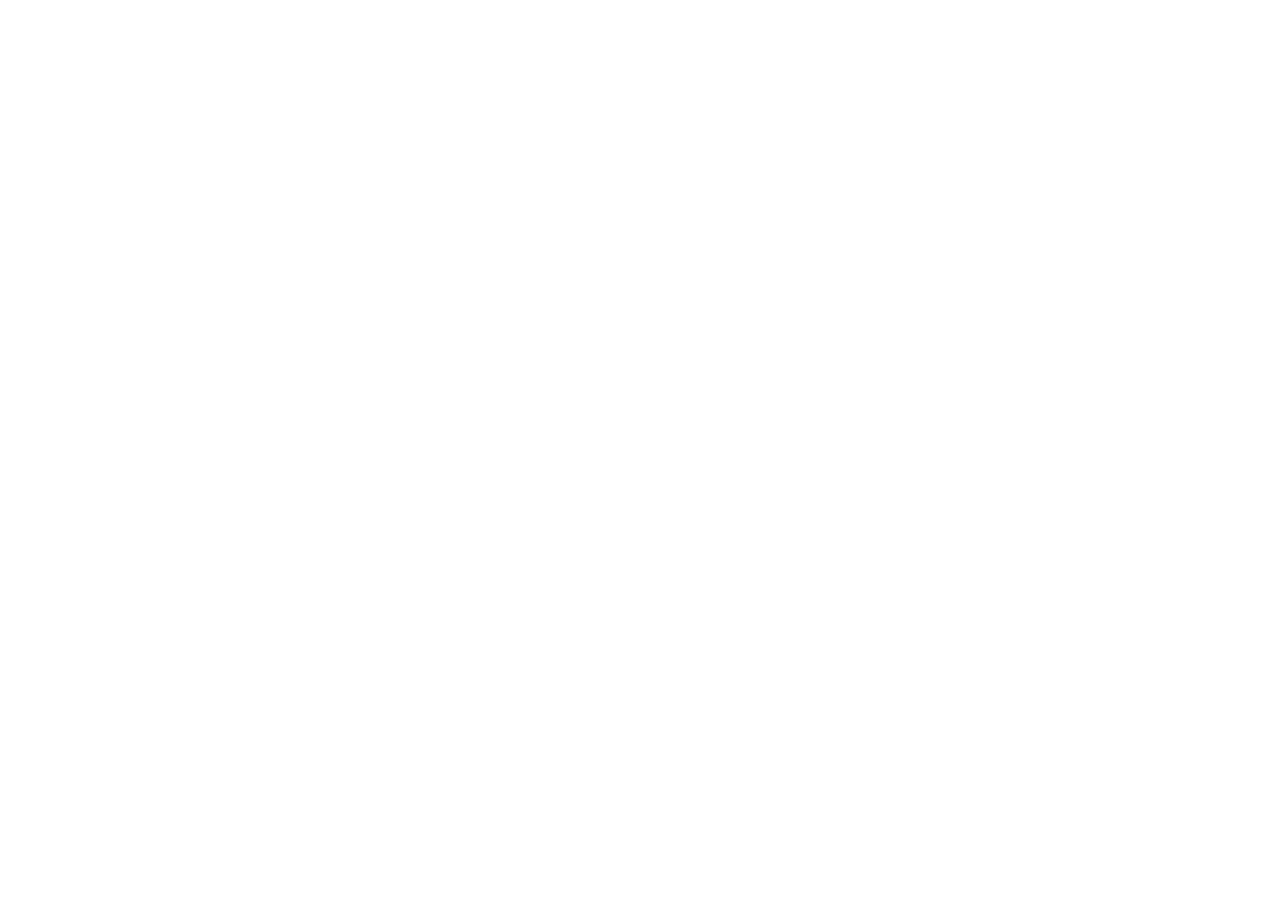
==== login.html @ 50c643a4 "项目初始化" ====
<!DOCTYPE html>
<html lang="en">
  <head>
    <meta charset="UTF-8" />
    <meta name="viewport" content="width=device-width, initial-scale=1.0" />
    <title>Document</title>
  </head>
  <body></body>
</html>


<script>
    
</script>
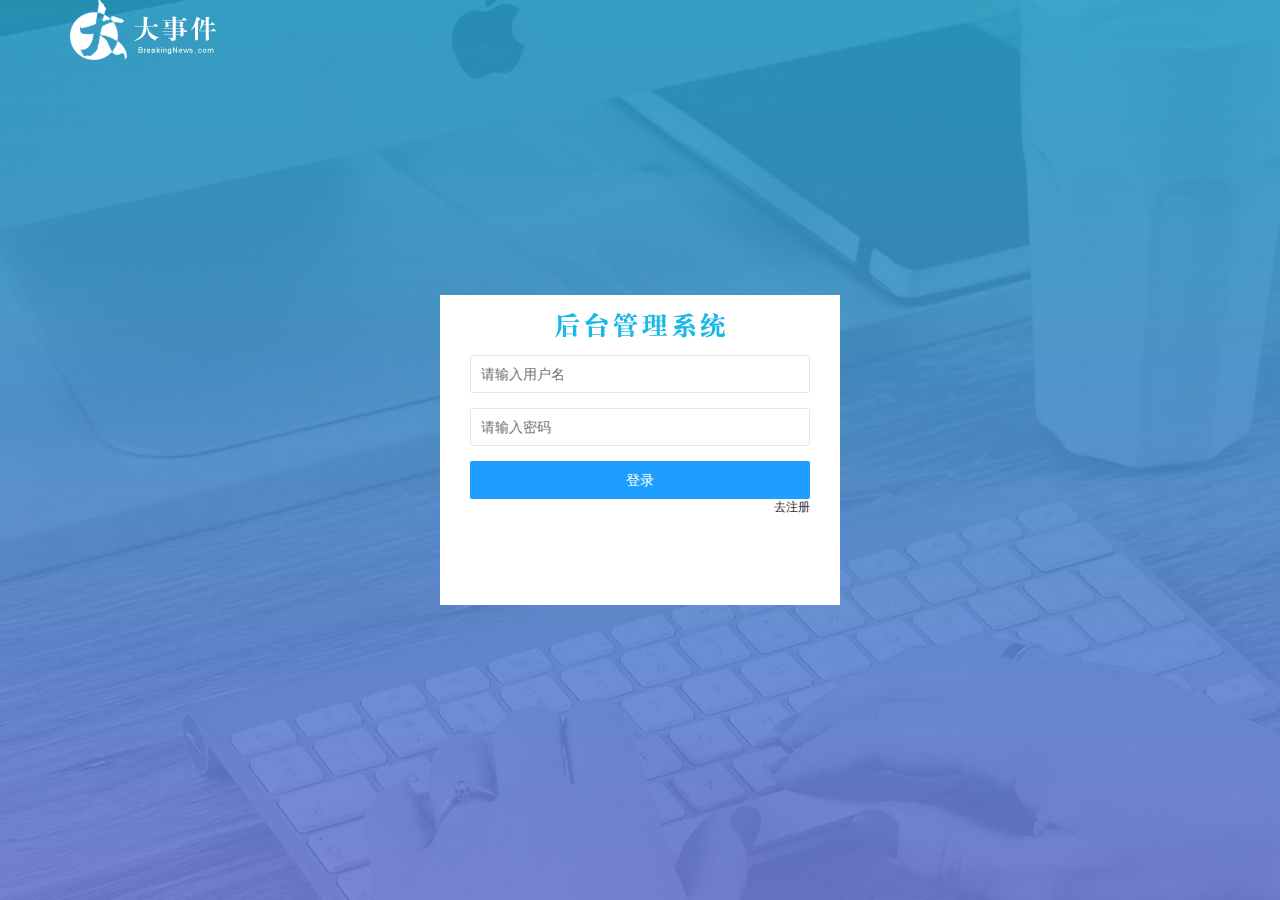
==== commit dab81e0c: "注册登录完成" ====
--- a/login.html
+++ b/login.html
@@ -3,12 +3,110 @@
   <head>
     <meta charset="UTF-8" />
     <meta name="viewport" content="width=device-width, initial-scale=1.0" />
-    <title>Document</title>
+    <title>大事件</title>
+    <link rel="stylesheet" href="/assets/css/login.css" />
+
+    <link rel="stylesheet" href="/assets/lib/layui/css/layui.css" />
   </head>
-  <body></body>
+  <body>
+    <!-- 头部Logo -->
+    <div class="layui-main">
+      <img src="/assets/images/logo.png" alt="" />
+    </div>
+
+    <!-- 登陆注册 -->
+    <div class="loginAndRegBox">
+      <!-- 登录注册标题 -->
+      <div class="title-box"></div>
+
+      <div class="login-box">
+        <form class="layui-form" id="form_login">
+          <div class="layui-form-item">
+            <input
+              type="text"
+              name="username"
+              required
+              lay-verify="required"
+              placeholder="请输入用户名"
+              autocomplete="off"
+              class="layui-input"
+            />
+          </div>
+          <!-- 密码 -->
+          <div class="layui-form-item">
+            <input
+              type="password"
+              name="password"
+              required
+              lay-verify="required|pwd"
+              placeholder="请输入密码"
+              autocomplete="off"
+              class="layui-input"
+            />
+          </div>
+
+          <button class="layui-btn layui-btn-fluid layui-btn-normal" lay-submit>
+            登录
+          </button>
+
+          <div class="layui-form-item links">
+            <a href="javascript:;" id="link_reg">去注册</a>
+          </div>
+        </form>
+      </div>
+
+      <div class="reg-box" style="display: none">
+        <!-- 注册 -->
+        <form class="layui-form" id="form_reg">
+          <div class="layui-form-item">
+            <input
+              type="text"
+              name="username"
+              required
+              lay-verify="required"
+              placeholder="请输入用户名"
+              autocomplete="off"
+              class="layui-input"
+            />
+          </div>
+          <!-- 密码 -->
+          <div class="layui-form-item">
+            <input
+              type="password"
+              name="password"
+              required
+              lay-verify="required|pwd"
+              placeholder="请输入密码"
+              autocomplete="off"
+              class="layui-input"
+            />
+          </div>
+          <div class="layui-form-item">
+            <input
+              type="password"
+              name="repassword"
+              required
+              lay-verify="required|pwd|rePwd"
+              placeholder="再次确认密码"
+              autocomplete="off"
+              class="layui-input"
+            />
+          </div>
+
+          <button class="layui-btn layui-btn-fluid layui-btn-normal" lay-submit>
+            注册
+          </button>
+
+          <div class="layui-form-item links">
+            <a href="javascript:;" id="link_login">去登陆</a>
+          </div>
+        </form>
+      </div>
+    </div>
+
+    <script src="/assets/lib/layui/layui.all.js"></script>
+    <script src="/assets/lib/jquery.js"></script>
+    <script src="/assets/js/baseAPI.js"></script>
+    <script src="/assets/js/login.js"></script>
+  </body>
 </html>
-
-
-<script>
-    
-</script>
--- a/assets/css/login.css
+++ b/assets/css/login.css
@@ -0,0 +1,35 @@
+html,
+body {
+  margin: 0;
+  padding: 0;
+  height: 100%;
+  width: 100%;
+  background: url("/assets/images/login_bg.jpg") no-repeat center;
+  background-size: cover;
+}
+.loginAndRegBox {
+  width: 400px;
+  height: 310px;
+  background-color: #fff;
+  position: absolute;
+  left: 50%;
+  top: 50%;
+  transform: translate(-50%, -50%);
+}
+.title-box {
+  height: 60px;
+  background: url("/assets/images/login_title.png") no-repeat center;
+}
+.reg-box {
+  display: none;
+}
+
+.layui-form {
+  padding: 0 30px;
+}
+.links {
+  display: flex;
+  justify-content: flex-end;
+  font-size: 12px;
+}
+
--- a/assets/lib/layui/css/layui.css
+++ b/assets/lib/layui/css/layui.css
@@ -0,0 +1,4629 @@
+/** layui-v2.5.5 MIT License By https://www.layui.com */
+.layui-inline,
+img {
+  display: inline-block;
+  vertical-align: middle;
+}
+h1,
+h2,
+h3,
+h4,
+h5,
+h6 {
+  font-weight: 400;
+}
+.layui-edge,
+.layui-header,
+.layui-inline,
+.layui-main {
+  position: relative;
+}
+.layui-body,
+.layui-edge,
+.layui-elip {
+  overflow: hidden;
+}
+.layui-btn,
+.layui-edge,
+.layui-inline,
+img {
+  vertical-align: middle;
+}
+.layui-btn,
+.layui-disabled,
+.layui-icon,
+.layui-unselect {
+  -moz-user-select: none;
+  -webkit-user-select: none;
+  -ms-user-select: none;
+}
+.layui-elip,
+.layui-form-checkbox span,
+.layui-form-pane .layui-form-label {
+  text-overflow: ellipsis;
+  white-space: nowrap;
+}
+.layui-breadcrumb,
+.layui-tree-btnGroup {
+  visibility: hidden;
+}
+blockquote,
+body,
+button,
+dd,
+div,
+dl,
+dt,
+form,
+h1,
+h2,
+h3,
+h4,
+h5,
+h6,
+input,
+li,
+ol,
+p,
+pre,
+td,
+textarea,
+th,
+ul {
+  margin: 0;
+  padding: 0;
+  -webkit-tap-highlight-color: rgba(0, 0, 0, 0);
+}
+a:active,
+a:hover {
+  outline: 0;
+}
+img {
+  border: none;
+}
+li {
+  list-style: none;
+}
+table {
+  border-collapse: collapse;
+  border-spacing: 0;
+}
+h4,
+h5,
+h6 {
+  font-size: 100%;
+}
+button,
+input,
+optgroup,
+option,
+select,
+textarea {
+  font-family: inherit;
+  font-size: inherit;
+  font-style: inherit;
+  font-weight: inherit;
+  outline: 0;
+}
+pre {
+  white-space: pre-wrap;
+  white-space: -moz-pre-wrap;
+  white-space: -pre-wrap;
+  white-space: -o-pre-wrap;
+  word-wrap: break-word;
+}
+body {
+  line-height: 24px;
+  font: 14px Helvetica Neue, Helvetica, PingFang SC, Tahoma, Arial, sans-serif;
+}
+hr {
+  height: 1px;
+  margin: 10px 0;
+  border: 0;
+  clear: both;
+}
+a {
+  color: #333;
+  text-decoration: none;
+}
+a:hover {
+  color: #777;
+}
+a cite {
+  font-style: normal;
+  *cursor: pointer;
+}
+.layui-border-box,
+.layui-border-box * {
+  box-sizing: border-box;
+}
+.layui-box,
+.layui-box * {
+  box-sizing: content-box;
+}
+.layui-clear {
+  clear: both;
+  *zoom: 1;
+}
+.layui-clear:after {
+  content: "\20";
+  clear: both;
+  *zoom: 1;
+  display: block;
+  height: 0;
+}
+.layui-inline {
+  *display: inline;
+  *zoom: 1;
+}
+.layui-edge {
+  display: inline-block;
+  width: 0;
+  height: 0;
+  border-width: 6px;
+  border-style: dashed;
+  border-color: transparent;
+}
+.layui-edge-top {
+  top: -4px;
+  border-bottom-color: #999;
+  border-bottom-style: solid;
+}
+.layui-edge-right {
+  border-left-color: #999;
+  border-left-style: solid;
+}
+.layui-edge-bottom {
+  top: 2px;
+  border-top-color: #999;
+  border-top-style: solid;
+}
+.layui-edge-left {
+  border-right-color: #999;
+  border-right-style: solid;
+}
+.layui-disabled,
+.layui-disabled:hover {
+  color: #d2d2d2 !important;
+  cursor: not-allowed !important;
+}
+.layui-circle {
+  border-radius: 100%;
+}
+.layui-show {
+  display: block !important;
+}
+.layui-hide {
+  display: none !important;
+}
+@font-face {
+  font-family: layui-icon;
+  src: url(../font/iconfont.eot?v=250);
+  src: url(../font/iconfont.eot?v=250#iefix) format("embedded-opentype"),
+    url(../font/iconfont.woff2?v=250) format("woff2"),
+    url(../font/iconfont.woff?v=250) format("woff"),
+    url(../font/iconfont.ttf?v=250) format("truetype"),
+    url(../font/iconfont.svg?v=250#layui-icon) format("svg");
+}
+.layui-icon {
+  font-family: layui-icon !important;
+  font-size: 16px;
+  font-style: normal;
+  -webkit-font-smoothing: antialiased;
+  -moz-osx-font-smoothing: grayscale;
+}
+.layui-icon-reply-fill:before {
+  content: "\e611";
+}
+.layui-icon-set-fill:before {
+  content: "\e614";
+}
+.layui-icon-menu-fill:before {
+  content: "\e60f";
+}
+.layui-icon-search:before {
+  content: "\e615";
+}
+.layui-icon-share:before {
+  content: "\e641";
+}
+.layui-icon-set-sm:before {
+  content: "\e620";
+}
+.layui-icon-engine:before {
+  content: "\e628";
+}
+.layui-icon-close:before {
+  content: "\1006";
+}
+.layui-icon-close-fill:before {
+  content: "\1007";
+}
+.layui-icon-chart-screen:before {
+  content: "\e629";
+}
+.layui-icon-star:before {
+  content: "\e600";
+}
+.layui-icon-circle-dot:before {
+  content: "\e617";
+}
+.layui-icon-chat:before {
+  content: "\e606";
+}
+.layui-icon-release:before {
+  content: "\e609";
+}
+.layui-icon-list:before {
+  content: "\e60a";
+}
+.layui-icon-chart:before {
+  content: "\e62c";
+}
+.layui-icon-ok-circle:before {
+  content: "\1005";
+}
+.layui-icon-layim-theme:before {
+  content: "\e61b";
+}
+.layui-icon-table:before {
+  content: "\e62d";
+}
+.layui-icon-right:before {
+  content: "\e602";
+}
+.layui-icon-left:before {
+  content: "\e603";
+}
+.layui-icon-cart-simple:before {
+  content: "\e698";
+}
+.layui-icon-face-cry:before {
+  content: "\e69c";
+}
+.layui-icon-face-smile:before {
+  content: "\e6af";
+}
+.layui-icon-survey:before {
+  content: "\e6b2";
+}
+.layui-icon-tree:before {
+  content: "\e62e";
+}
+.layui-icon-upload-circle:before {
+  content: "\e62f";
+}
+.layui-icon-add-circle:before {
+  content: "\e61f";
+}
+.layui-icon-download-circle:before {
+  content: "\e601";
+}
+.layui-icon-templeate-1:before {
+  content: "\e630";
+}
+.layui-icon-util:before {
+  content: "\e631";
+}
+.layui-icon-face-surprised:before {
+  content: "\e664";
+}
+.layui-icon-edit:before {
+  content: "\e642";
+}
+.layui-icon-speaker:before {
+  content: "\e645";
+}
+.layui-icon-down:before {
+  content: "\e61a";
+}
+.layui-icon-file:before {
+  content: "\e621";
+}
+.layui-icon-layouts:before {
+  content: "\e632";
+}
+.layui-icon-rate-half:before {
+  content: "\e6c9";
+}
+.layui-icon-add-circle-fine:before {
+  content: "\e608";
+}
+.layui-icon-prev-circle:before {
+  content: "\e633";
+}
+.layui-icon-read:before {
+  content: "\e705";
+}
+.layui-icon-404:before {
+  content: "\e61c";
+}
+.layui-icon-carousel:before {
+  content: "\e634";
+}
+.layui-icon-help:before {
+  content: "\e607";
+}
+.layui-icon-code-circle:before {
+  content: "\e635";
+}
+.layui-icon-water:before {
+  content: "\e636";
+}
+.layui-icon-username:before {
+  content: "\e66f";
+}
+.layui-icon-find-fill:before {
+  content: "\e670";
+}
+.layui-icon-about:before {
+  content: "\e60b";
+}
+.layui-icon-location:before {
+  content: "\e715";
+}
+.layui-icon-up:before {
+  content: "\e619";
+}
+.layui-icon-pause:before {
+  content: "\e651";
+}
+.layui-icon-date:before {
+  content: "\e637";
+}
+.layui-icon-layim-uploadfile:before {
+  content: "\e61d";
+}
+.layui-icon-delete:before {
+  content: "\e640";
+}
+.layui-icon-play:before {
+  content: "\e652";
+}
+.layui-icon-top:before {
+  content: "\e604";
+}
+.layui-icon-friends:before {
+  content: "\e612";
+}
+.layui-icon-refresh-3:before {
+  content: "\e9aa";
+}
+.layui-icon-ok:before {
+  content: "\e605";
+}
+.layui-icon-layer:before {
+  content: "\e638";
+}
+.layui-icon-face-smile-fine:before {
+  content: "\e60c";
+}
+.layui-icon-dollar:before {
+  content: "\e659";
+}
+.layui-icon-group:before {
+  content: "\e613";
+}
+.layui-icon-layim-download:before {
+  content: "\e61e";
+}
+.layui-icon-picture-fine:before {
+  content: "\e60d";
+}
+.layui-icon-link:before {
+  content: "\e64c";
+}
+.layui-icon-diamond:before {
+  content: "\e735";
+}
+.layui-icon-log:before {
+  content: "\e60e";
+}
+.layui-icon-rate-solid:before {
+  content: "\e67a";
+}
+.layui-icon-fonts-del:before {
+  content: "\e64f";
+}
+.layui-icon-unlink:before {
+  content: "\e64d";
+}
+.layui-icon-fonts-clear:before {
+  content: "\e639";
+}
+.layui-icon-triangle-r:before {
+  content: "\e623";
+}
+.layui-icon-circle:before {
+  content: "\e63f";
+}
+.layui-icon-radio:before {
+  content: "\e643";
+}
+.layui-icon-align-center:before {
+  content: "\e647";
+}
+.layui-icon-align-right:before {
+  content: "\e648";
+}
+.layui-icon-align-left:before {
+  content: "\e649";
+}
+.layui-icon-loading-1:before {
+  content: "\e63e";
+}
+.layui-icon-return:before {
+  content: "\e65c";
+}
+.layui-icon-fonts-strong:before {
+  content: "\e62b";
+}
+.layui-icon-upload:before {
+  content: "\e67c";
+}
+.layui-icon-dialogue:before {
+  content: "\e63a";
+}
+.layui-icon-video:before {
+  content: "\e6ed";
+}
+.layui-icon-headset:before {
+  content: "\e6fc";
+}
+.layui-icon-cellphone-fine:before {
+  content: "\e63b";
+}
+.layui-icon-add-1:before {
+  content: "\e654";
+}
+.layui-icon-face-smile-b:before {
+  content: "\e650";
+}
+.layui-icon-fonts-html:before {
+  content: "\e64b";
+}
+.layui-icon-form:before {
+  content: "\e63c";
+}
+.layui-icon-cart:before {
+  content: "\e657";
+}
+.layui-icon-camera-fill:before {
+  content: "\e65d";
+}
+.layui-icon-tabs:before {
+  content: "\e62a";
+}
+.layui-icon-fonts-code:before {
+  content: "\e64e";
+}
+.layui-icon-fire:before {
+  content: "\e756";
+}
+.layui-icon-set:before {
+  content: "\e716";
+}
+.layui-icon-fonts-u:before {
+  content: "\e646";
+}
+.layui-icon-triangle-d:before {
+  content: "\e625";
+}
+.layui-icon-tips:before {
+  content: "\e702";
+}
+.layui-icon-picture:before {
+  content: "\e64a";
+}
+.layui-icon-more-vertical:before {
+  content: "\e671";
+}
+.layui-icon-flag:before {
+  content: "\e66c";
+}
+.layui-icon-loading:before {
+  content: "\e63d";
+}
+.layui-icon-fonts-i:before {
+  content: "\e644";
+}
+.layui-icon-refresh-1:before {
+  content: "\e666";
+}
+.layui-icon-rmb:before {
+  content: "\e65e";
+}
+.layui-icon-home:before {
+  content: "\e68e";
+}
+.layui-icon-user:before {
+  content: "\e770";
+}
+.layui-icon-notice:before {
+  content: "\e667";
+}
+.layui-icon-login-weibo:before {
+  content: "\e675";
+}
+.layui-icon-voice:before {
+  content: "\e688";
+}
+.layui-icon-upload-drag:before {
+  content: "\e681";
+}
+.layui-icon-login-qq:before {
+  content: "\e676";
+}
+.layui-icon-snowflake:before {
+  content: "\e6b1";
+}
+.layui-icon-file-b:before {
+  content: "\e655";
+}
+.layui-icon-template:before {
+  content: "\e663";
+}
+.layui-icon-auz:before {
+  content: "\e672";
+}
+.layui-icon-console:before {
+  content: "\e665";
+}
+.layui-icon-app:before {
+  content: "\e653";
+}
+.layui-icon-prev:before {
+  content: "\e65a";
+}
+.layui-icon-website:before {
+  content: "\e7ae";
+}
+.layui-icon-next:before {
+  content: "\e65b";
+}
+.layui-icon-component:before {
+  content: "\e857";
+}
+.layui-icon-more:before {
+  content: "\e65f";
+}
+.layui-icon-login-wechat:before {
+  content: "\e677";
+}
+.layui-icon-shrink-right:before {
+  content: "\e668";
+}
+.layui-icon-spread-left:before {
+  content: "\e66b";
+}
+.layui-icon-camera:before {
+  content: "\e660";
+}
+.layui-icon-note:before {
+  content: "\e66e";
+}
+.layui-icon-refresh:before {
+  content: "\e669";
+}
+.layui-icon-female:before {
+  content: "\e661";
+}
+.layui-icon-male:before {
+  content: "\e662";
+}
+.layui-icon-password:before {
+  content: "\e673";
+}
+.layui-icon-senior:before {
+  content: "\e674";
+}
+.layui-icon-theme:before {
+  content: "\e66a";
+}
+.layui-icon-tread:before {
+  content: "\e6c5";
+}
+.layui-icon-praise:before {
+  content: "\e6c6";
+}
+.layui-icon-star-fill:before {
+  content: "\e658";
+}
+.layui-icon-rate:before {
+  content: "\e67b";
+}
+.layui-icon-template-1:before {
+  content: "\e656";
+}
+.layui-icon-vercode:before {
+  content: "\e679";
+}
+.layui-icon-cellphone:before {
+  content: "\e678";
+}
+.layui-icon-screen-full:before {
+  content: "\e622";
+}
+.layui-icon-screen-restore:before {
+  content: "\e758";
+}
+.layui-icon-cols:before {
+  content: "\e610";
+}
+.layui-icon-export:before {
+  content: "\e67d";
+}
+.layui-icon-print:before {
+  content: "\e66d";
+}
+.layui-icon-slider:before {
+  content: "\e714";
+}
+.layui-icon-addition:before {
+  content: "\e624";
+}
+.layui-icon-subtraction:before {
+  content: "\e67e";
+}
+.layui-icon-service:before {
+  content: "\e626";
+}
+.layui-icon-transfer:before {
+  content: "\e691";
+}
+.layui-main {
+  width: 1140px;
+  margin: 0 auto;
+}
+.layui-header {
+  z-index: 1000;
+  height: 60px;
+}
+.layui-header a:hover {
+  transition: all 0.5s;
+  -webkit-transition: all 0.5s;
+}
+.layui-side {
+  position: fixed;
+  left: 0;
+  top: 0;
+  bottom: 0;
+  z-index: 999;
+  width: 200px;
+  overflow-x: hidden;
+}
+.layui-side-scroll {
+  position: relative;
+  width: 220px;
+  height: 100%;
+  overflow-x: hidden;
+}
+.layui-body {
+  position: absolute;
+  left: 200px;
+  right: 0;
+  top: 0;
+  bottom: 0;
+  z-index: 998;
+  width: auto;
+  overflow-y: auto;
+  box-sizing: border-box;
+}
+.layui-layout-body {
+  overflow: hidden;
+}
+.layui-layout-admin .layui-header {
+  background-color: #23262e;
+}
+.layui-layout-admin .layui-side {
+  top: 60px;
+  width: 200px;
+  overflow-x: hidden;
+}
+.layui-layout-admin .layui-body {
+  position: fixed;
+  top: 60px;
+  bottom: 44px;
+}
+.layui-layout-admin .layui-main {
+  width: auto;
+  margin: 0 15px;
+}
+.layui-layout-admin .layui-footer {
+  position: fixed;
+  left: 200px;
+  right: 0;
+  bottom: 0;
+  height: 44px;
+  line-height: 44px;
+  padding: 0 15px;
+  background-color: #eee;
+}
+.layui-layout-admin .layui-logo {
+  position: absolute;
+  left: 0;
+  top: 0;
+  width: 200px;
+  height: 100%;
+  line-height: 60px;
+  text-align: center;
+  color: #009688;
+  font-size: 16px;
+}
+.layui-layout-admin .layui-header .layui-nav {
+  background: 0 0;
+}
+.layui-layout-left {
+  position: absolute !important;
+  left: 200px;
+  top: 0;
+}
+.layui-layout-right {
+  position: absolute !important;
+  right: 0;
+  top: 0;
+}
+.layui-container {
+  position: relative;
+  margin: 0 auto;
+  padding: 0 15px;
+  box-sizing: border-box;
+}
+.layui-fluid {
+  position: relative;
+  margin: 0 auto;
+  padding: 0 15px;
+}
+.layui-row:after,
+.layui-row:before {
+  content: "";
+  display: block;
+  clear: both;
+}
+.layui-col-lg1,
+.layui-col-lg10,
+.layui-col-lg11,
+.layui-col-lg12,
+.layui-col-lg2,
+.layui-col-lg3,
+.layui-col-lg4,
+.layui-col-lg5,
+.layui-col-lg6,
+.layui-col-lg7,
+.layui-col-lg8,
+.layui-col-lg9,
+.layui-col-md1,
+.layui-col-md10,
+.layui-col-md11,
+.layui-col-md12,
+.layui-col-md2,
+.layui-col-md3,
+.layui-col-md4,
+.layui-col-md5,
+.layui-col-md6,
+.layui-col-md7,
+.layui-col-md8,
+.layui-col-md9,
+.layui-col-sm1,
+.layui-col-sm10,
+.layui-col-sm11,
+.layui-col-sm12,
+.layui-col-sm2,
+.layui-col-sm3,
+.layui-col-sm4,
+.layui-col-sm5,
+.layui-col-sm6,
+.layui-col-sm7,
+.layui-col-sm8,
+.layui-col-sm9,
+.layui-col-xs1,
+.layui-col-xs10,
+.layui-col-xs11,
+.layui-col-xs12,
+.layui-col-xs2,
+.layui-col-xs3,
+.layui-col-xs4,
+.layui-col-xs5,
+.layui-col-xs6,
+.layui-col-xs7,
+.layui-col-xs8,
+.layui-col-xs9 {
+  position: relative;
+  display: block;
+  box-sizing: border-box;
+}
+.layui-col-xs1,
+.layui-col-xs10,
+.layui-col-xs11,
+.layui-col-xs12,
+.layui-col-xs2,
+.layui-col-xs3,
+.layui-col-xs4,
+.layui-col-xs5,
+.layui-col-xs6,
+.layui-col-xs7,
+.layui-col-xs8,
+.layui-col-xs9 {
+  float: left;
+}
+.layui-col-xs1 {
+  width: 8.33333333%;
+}
+.layui-col-xs2 {
+  width: 16.66666667%;
+}
+.layui-col-xs3 {
+  width: 25%;
+}
+.layui-col-xs4 {
+  width: 33.33333333%;
+}
+.layui-col-xs5 {
+  width: 41.66666667%;
+}
+.layui-col-xs6 {
+  width: 50%;
+}
+.layui-col-xs7 {
+  width: 58.33333333%;
+}
+.layui-col-xs8 {
+  width: 66.66666667%;
+}
+.layui-col-xs9 {
+  width: 75%;
+}
+.layui-col-xs10 {
+  width: 83.33333333%;
+}
+.layui-col-xs11 {
+  width: 91.66666667%;
+}
+.layui-col-xs12 {
+  width: 100%;
+}
+.layui-col-xs-offset1 {
+  margin-left: 8.33333333%;
+}
+.layui-col-xs-offset2 {
+  margin-left: 16.66666667%;
+}
+.layui-col-xs-offset3 {
+  margin-left: 25%;
+}
+.layui-col-xs-offset4 {
+  margin-left: 33.33333333%;
+}
+.layui-col-xs-offset5 {
+  margin-left: 41.66666667%;
+}
+.layui-col-xs-offset6 {
+  margin-left: 50%;
+}
+.layui-col-xs-offset7 {
+  margin-left: 58.33333333%;
+}
+.layui-col-xs-offset8 {
+  margin-left: 66.66666667%;
+}
+.layui-col-xs-offset9 {
+  margin-left: 75%;
+}
+.layui-col-xs-offset10 {
+  margin-left: 83.33333333%;
+}
+.layui-col-xs-offset11 {
+  margin-left: 91.66666667%;
+}
+.layui-col-xs-offset12 {
+  margin-left: 100%;
+}
+@media screen and (max-width: 768px) {
+  .layui-hide-xs {
+    display: none !important;
+  }
+  .layui-show-xs-block {
+    display: block !important;
+  }
+  .layui-show-xs-inline {
+    display: inline !important;
+  }
+  .layui-show-xs-inline-block {
+    display: inline-block !important;
+  }
+}
+@media screen and (min-width: 768px) {
+  .layui-container {
+    width: 750px;
+  }
+  .layui-hide-sm {
+    display: none !important;
+  }
+  .layui-show-sm-block {
+    display: block !important;
+  }
+  .layui-show-sm-inline {
+    display: inline !important;
+  }
+  .layui-show-sm-inline-block {
+    display: inline-block !important;
+  }
+  .layui-col-sm1,
+  .layui-col-sm10,
+  .layui-col-sm11,
+  .layui-col-sm12,
+  .layui-col-sm2,
+  .layui-col-sm3,
+  .layui-col-sm4,
+  .layui-col-sm5,
+  .layui-col-sm6,
+  .layui-col-sm7,
+  .layui-col-sm8,
+  .layui-col-sm9 {
+    float: left;
+  }
+  .layui-col-sm1 {
+    width: 8.33333333%;
+  }
+  .layui-col-sm2 {
+    width: 16.66666667%;
+  }
+  .layui-col-sm3 {
+    width: 25%;
+  }
+  .layui-col-sm4 {
+    width: 33.33333333%;
+  }
+  .layui-col-sm5 {
+    width: 41.66666667%;
+  }
+  .layui-col-sm6 {
+    width: 50%;
+  }
+  .layui-col-sm7 {
+    width: 58.33333333%;
+  }
+  .layui-col-sm8 {
+    width: 66.66666667%;
+  }
+  .layui-col-sm9 {
+    width: 75%;
+  }
+  .layui-col-sm10 {
+    width: 83.33333333%;
+  }
+  .layui-col-sm11 {
+    width: 91.66666667%;
+  }
+  .layui-col-sm12 {
+    width: 100%;
+  }
+  .layui-col-sm-offset1 {
+    margin-left: 8.33333333%;
+  }
+  .layui-col-sm-offset2 {
+    margin-left: 16.66666667%;
+  }
+  .layui-col-sm-offset3 {
+    margin-left: 25%;
+  }
+  .layui-col-sm-offset4 {
+    margin-left: 33.33333333%;
+  }
+  .layui-col-sm-offset5 {
+    margin-left: 41.66666667%;
+  }
+  .layui-col-sm-offset6 {
+    margin-left: 50%;
+  }
+  .layui-col-sm-offset7 {
+    margin-left: 58.33333333%;
+  }
+  .layui-col-sm-offset8 {
+    margin-left: 66.66666667%;
+  }
+  .layui-col-sm-offset9 {
+    margin-left: 75%;
+  }
+  .layui-col-sm-offset10 {
+    margin-left: 83.33333333%;
+  }
+  .layui-col-sm-offset11 {
+    margin-left: 91.66666667%;
+  }
+  .layui-col-sm-offset12 {
+    margin-left: 100%;
+  }
+}
+@media screen and (min-width: 992px) {
+  .layui-container {
+    width: 970px;
+  }
+  .layui-hide-md {
+    display: none !important;
+  }
+  .layui-show-md-block {
+    display: block !important;
+  }
+  .layui-show-md-inline {
+    display: inline !important;
+  }
+  .layui-show-md-inline-block {
+    display: inline-block !important;
+  }
+  .layui-col-md1,
+  .layui-col-md10,
+  .layui-col-md11,
+  .layui-col-md12,
+  .layui-col-md2,
+  .layui-col-md3,
+  .layui-col-md4,
+  .layui-col-md5,
+  .layui-col-md6,
+  .layui-col-md7,
+  .layui-col-md8,
+  .layui-col-md9 {
+    float: left;
+  }
+  .layui-col-md1 {
+    width: 8.33333333%;
+  }
+  .layui-col-md2 {
+    width: 16.66666667%;
+  }
+  .layui-col-md3 {
+    width: 25%;
+  }
+  .layui-col-md4 {
+    width: 33.33333333%;
+  }
+  .layui-col-md5 {
+    width: 41.66666667%;
+  }
+  .layui-col-md6 {
+    width: 50%;
+  }
+  .layui-col-md7 {
+    width: 58.33333333%;
+  }
+  .layui-col-md8 {
+    width: 66.66666667%;
+  }
+  .layui-col-md9 {
+    width: 75%;
+  }
+  .layui-col-md10 {
+    width: 83.33333333%;
+  }
+  .layui-col-md11 {
+    width: 91.66666667%;
+  }
+  .layui-col-md12 {
+    width: 100%;
+  }
+  .layui-col-md-offset1 {
+    margin-left: 8.33333333%;
+  }
+  .layui-col-md-offset2 {
+    margin-left: 16.66666667%;
+  }
+  .layui-col-md-offset3 {
+    margin-left: 25%;
+  }
+  .layui-col-md-offset4 {
+    margin-left: 33.33333333%;
+  }
+  .layui-col-md-offset5 {
+    margin-left: 41.66666667%;
+  }
+  .layui-col-md-offset6 {
+    margin-left: 50%;
+  }
+  .layui-col-md-offset7 {
+    margin-left: 58.33333333%;
+  }
+  .layui-col-md-offset8 {
+    margin-left: 66.66666667%;
+  }
+  .layui-col-md-offset9 {
+    margin-left: 75%;
+  }
+  .layui-col-md-offset10 {
+    margin-left: 83.33333333%;
+  }
+  .layui-col-md-offset11 {
+    margin-left: 91.66666667%;
+  }
+  .layui-col-md-offset12 {
+    margin-left: 100%;
+  }
+}
+@media screen and (min-width: 1200px) {
+  .layui-container {
+    width: 1170px;
+  }
+  .layui-hide-lg {
+    display: none !important;
+  }
+  .layui-show-lg-block {
+    display: block !important;
+  }
+  .layui-show-lg-inline {
+    display: inline !important;
+  }
+  .layui-show-lg-inline-block {
+    display: inline-block !important;
+  }
+  .layui-col-lg1,
+  .layui-col-lg10,
+  .layui-col-lg11,
+  .layui-col-lg12,
+  .layui-col-lg2,
+  .layui-col-lg3,
+  .layui-col-lg4,
+  .layui-col-lg5,
+  .layui-col-lg6,
+  .layui-col-lg7,
+  .layui-col-lg8,
+  .layui-col-lg9 {
+    float: left;
+  }
+  .layui-col-lg1 {
+    width: 8.33333333%;
+  }
+  .layui-col-lg2 {
+    width: 16.66666667%;
+  }
+  .layui-col-lg3 {
+    width: 25%;
+  }
+  .layui-col-lg4 {
+    width: 33.33333333%;
+  }
+  .layui-col-lg5 {
+    width: 41.66666667%;
+  }
+  .layui-col-lg6 {
+    width: 50%;
+  }
+  .layui-col-lg7 {
+    width: 58.33333333%;
+  }
+  .layui-col-lg8 {
+    width: 66.66666667%;
+  }
+  .layui-col-lg9 {
+    width: 75%;
+  }
+  .layui-col-lg10 {
+    width: 83.33333333%;
+  }
+  .layui-col-lg11 {
+    width: 91.66666667%;
+  }
+  .layui-col-lg12 {
+    width: 100%;
+  }
+  .layui-col-lg-offset1 {
+    margin-left: 8.33333333%;
+  }
+  .layui-col-lg-offset2 {
+    margin-left: 16.66666667%;
+  }
+  .layui-col-lg-offset3 {
+    margin-left: 25%;
+  }
+  .layui-col-lg-offset4 {
+    margin-left: 33.33333333%;
+  }
+  .layui-col-lg-offset5 {
+    margin-left: 41.66666667%;
+  }
+  .layui-col-lg-offset6 {
+    margin-left: 50%;
+  }
+  .layui-col-lg-offset7 {
+    margin-left: 58.33333333%;
+  }
+  .layui-col-lg-offset8 {
+    margin-left: 66.66666667%;
+  }
+  .layui-col-lg-offset9 {
+    margin-left: 75%;
+  }
+  .layui-col-lg-offset10 {
+    margin-left: 83.33333333%;
+  }
+  .layui-col-lg-offset11 {
+    margin-left: 91.66666667%;
+  }
+  .layui-col-lg-offset12 {
+    margin-left: 100%;
+  }
+}
+.layui-col-space1 {
+  margin: -0.5px;
+}
+.layui-col-space1 > * {
+  padding: 0.5px;
+}
+.layui-col-space3 {
+  margin: -1.5px;
+}
+.layui-col-space3 > * {
+  padding: 1.5px;
+}
+.layui-col-space5 {
+  margin: -2.5px;
+}
+.layui-col-space5 > * {
+  padding: 2.5px;
+}
+.layui-col-space8 {
+  margin: -3.5px;
+}
+.layui-col-space8 > * {
+  padding: 3.5px;
+}
+.layui-col-space10 {
+  margin: -5px;
+}
+.layui-col-space10 > * {
+  padding: 5px;
+}
+.layui-col-space12 {
+  margin: -6px;
+}
+.layui-col-space12 > * {
+  padding: 6px;
+}
+.layui-col-space15 {
+  margin: -7.5px;
+}
+.layui-col-space15 > * {
+  padding: 7.5px;
+}
+.layui-col-space18 {
+  margin: -9px;
+}
+.layui-col-space18 > * {
+  padding: 9px;
+}
+.layui-col-space20 {
+  margin: -10px;
+}
+.layui-col-space20 > * {
+  padding: 10px;
+}
+.layui-col-space22 {
+  margin: -11px;
+}
+.layui-col-space22 > * {
+  padding: 11px;
+}
+.layui-col-space25 {
+  margin: -12.5px;
+}
+.layui-col-space25 > * {
+  padding: 12.5px;
+}
+.layui-col-space30 {
+  margin: -15px;
+}
+.layui-col-space30 > * {
+  padding: 15px;
+}
+.layui-btn,
+.layui-input,
+.layui-select,
+.layui-textarea,
+.layui-upload-button {
+  outline: 0;
+  -webkit-appearance: none;
+  transition: all 0.3s;
+  -webkit-transition: all 0.3s;
+  box-sizing: border-box;
+}
+.layui-elem-quote {
+  margin-bottom: 10px;
+  padding: 15px;
+  line-height: 22px;
+  border-left: 5px solid #009688;
+  border-radius: 0 2px 2px 0;
+  background-color: #f2f2f2;
+}
+.layui-quote-nm {
+  border-style: solid;
+  border-width: 1px 1px 1px 5px;
+  background: 0 0;
+}
+.layui-elem-field {
+  margin-bottom: 10px;
+  padding: 0;
+  border-width: 1px;
+  border-style: solid;
+}
+.layui-elem-field legend {
+  margin-left: 20px;
+  padding: 0 10px;
+  font-size: 20px;
+  font-weight: 300;
+}
+.layui-field-title {
+  margin: 10px 0 20px;
+  border-width: 1px 0 0;
+}
+.layui-field-box {
+  padding: 10px 15px;
+}
+.layui-field-title .layui-field-box {
+  padding: 10px 0;
+}
+.layui-progress {
+  position: relative;
+  height: 6px;
+  border-radius: 20px;
+  background-color: #e2e2e2;
+}
+.layui-progress-bar {
+  position: absolute;
+  left: 0;
+  top: 0;
+  width: 0;
+  max-width: 100%;
+  height: 6px;
+  border-radius: 20px;
+  text-align: right;
+  background-color: #5fb878;
+  transition: all 0.3s;
+  -webkit-transition: all 0.3s;
+}
+.layui-progress-big,
+.layui-progress-big .layui-progress-bar {
+  height: 18px;
+  line-height: 18px;
+}
+.layui-progress-text {
+  position: relative;
+  top: -20px;
+  line-height: 18px;
+  font-size: 12px;
+  color: #666;
+}
+.layui-progress-big .layui-progress-text {
+  position: static;
+  padding: 0 10px;
+  color: #fff;
+}
+.layui-collapse {
+  border-width: 1px;
+  border-style: solid;
+  border-radius: 2px;
+}
+.layui-colla-content,
+.layui-colla-item {
+  border-top-width: 1px;
+  border-top-style: solid;
+}
+.layui-colla-item:first-child {
+  border-top: none;
+}
+.layui-colla-title {
+  position: relative;
+  height: 42px;
+  line-height: 42px;
+  padding: 0 15px 0 35px;
+  color: #333;
+  background-color: #f2f2f2;
+  cursor: pointer;
+  font-size: 14px;
+  overflow: hidden;
+}
+.layui-colla-content {
+  display: none;
+  padding: 10px 15px;
+  line-height: 22px;
+  color: #666;
+}
+.layui-colla-icon {
+  position: absolute;
+  left: 15px;
+  top: 0;
+  font-size: 14px;
+}
+.layui-card {
+  margin-bottom: 15px;
+  border-radius: 2px;
+  background-color: #fff;
+  box-shadow: 0 1px 2px 0 rgba(0, 0, 0, 0.05);
+}
+.layui-card:last-child {
+  margin-bottom: 0;
+}
+.layui-card-header {
+  position: relative;
+  height: 42px;
+  line-height: 42px;
+  padding: 0 15px;
+  border-bottom: 1px solid #f6f6f6;
+  color: #333;
+  border-radius: 2px 2px 0 0;
+  font-size: 14px;
+}
+.layui-bg-black,
+.layui-bg-blue,
+.layui-bg-cyan,
+.layui-bg-green,
+.layui-bg-orange,
+.layui-bg-red {
+  color: #fff !important;
+}
+.layui-card-body {
+  position: relative;
+  padding: 10px 15px;
+  line-height: 24px;
+}
+.layui-card-body[pad15] {
+  padding: 15px;
+}
+.layui-card-body[pad20] {
+  padding: 20px;
+}
+.layui-card-body .layui-table {
+  margin: 5px 0;
+}
+.layui-card .layui-tab {
+  margin: 0;
+}
+.layui-panel-window {
+  position: relative;
+  padding: 15px;
+  border-radius: 0;
+  border-top: 5px solid #e6e6e6;
+  background-color: #fff;
+}
+.layui-auxiliar-moving {
+  position: fixed;
+  left: 0;
+  right: 0;
+  top: 0;
+  bottom: 0;
+  width: 100%;
+  height: 100%;
+  background: 0 0;
+  z-index: 9999999999;
+}
+.layui-form-label,
+.layui-form-mid,
+.layui-form-select,
+.layui-input-block,
+.layui-input-inline,
+.layui-textarea {
+  position: relative;
+}
+.layui-bg-red {
+  background-color: #ff5722 !important;
+}
+.layui-bg-orange {
+  background-color: #ffb800 !important;
+}
+.layui-bg-green {
+  background-color: #009688 !important;
+}
+.layui-bg-cyan {
+  background-color: #2f4056 !important;
+}
+.layui-bg-blue {
+  background-color: #1e9fff !important;
+}
+.layui-bg-black {
+  background-color: #393d49 !important;
+}
+.layui-bg-gray {
+  background-color: #eee !important;
+  color: #666 !important;
+}
+.layui-badge-rim,
+.layui-colla-content,
+.layui-colla-item,
+.layui-collapse,
+.layui-elem-field,
+.layui-form-pane .layui-form-item[pane],
+.layui-form-pane .layui-form-label,
+.layui-input,
+.layui-layedit,
+.layui-layedit-tool,
+.layui-quote-nm,
+.layui-select,
+.layui-tab-bar,
+.layui-tab-card,
+.layui-tab-title,
+.layui-tab-title .layui-this:after,
+.layui-textarea {
+  border-color: #e6e6e6;
+}
+.layui-timeline-item:before,
+hr {
+  background-color: #e6e6e6;
+}
+.layui-text {
+  line-height: 22px;
+  font-size: 14px;
+  color: #666;
+}
+.layui-text h1,
+.layui-text h2,
+.layui-text h3 {
+  font-weight: 500;
+  color: #333;
+}
+.layui-text h1 {
+  font-size: 30px;
+}
+.layui-text h2 {
+  font-size: 24px;
+}
+.layui-text h3 {
+  font-size: 18px;
+}
+.layui-text a:not(.layui-btn) {
+  color: #01aaed;
+}
+.layui-text a:not(.layui-btn):hover {
+  text-decoration: underline;
+}
+.layui-text ul {
+  padding: 5px 0 5px 15px;
+}
+.layui-text ul li {
+  margin-top: 5px;
+  list-style-type: disc;
+}
+.layui-text em,
+.layui-word-aux {
+  color: #999 !important;
+  padding: 0 5px !important;
+}
+.layui-btn {
+  display: inline-block;
+  height: 38px;
+  line-height: 38px;
+  padding: 0 18px;
+  background-color: #009688;
+  color: #fff;
+  white-space: nowrap;
+  text-align: center;
+  font-size: 14px;
+  border: none;
+  border-radius: 2px;
+  cursor: pointer;
+}
+.layui-btn:hover {
+  opacity: 0.8;
+  filter: alpha(opacity=80);
+  color: #fff;
+}
+.layui-btn:active {
+  opacity: 1;
+  filter: alpha(opacity=100);
+}
+.layui-btn + .layui-btn {
+  margin-left: 10px;
+}
+.layui-btn-container {
+  font-size: 0;
+}
+.layui-btn-container .layui-btn {
+  margin-right: 10px;
+  margin-bottom: 10px;
+}
+.layui-btn-container .layui-btn + .layui-btn {
+  margin-left: 0;
+}
+.layui-table .layui-btn-container .layui-btn {
+  margin-bottom: 9px;
+}
+.layui-btn-radius {
+  border-radius: 100px;
+}
+.layui-btn .layui-icon {
+  margin-right: 3px;
+  font-size: 18px;
+  vertical-align: bottom;
+  vertical-align: middle\9;
+}
+.layui-btn-primary {
+  border: 1px solid #c9c9c9;
+  background-color: #fff;
+  color: #555;
+}
+.layui-btn-primary:hover {
+  border-color: #009688;
+  color: #333;
+}
+.layui-btn-normal {
+  background-color: #1e9fff;
+}
+.layui-btn-warm {
+  background-color: #ffb800;
+}
+.layui-btn-danger {
+  background-color: #ff5722;
+}
+.layui-btn-checked {
+  background-color: #5fb878;
+}
+.layui-btn-disabled,
+.layui-btn-disabled:active,
+.layui-btn-disabled:hover {
+  border: 1px solid #e6e6e6;
+  background-color: #fbfbfb;
+  color: #c9c9c9;
+  cursor: not-allowed;
+  opacity: 1;
+}
+.layui-btn-lg {
+  height: 44px;
+  line-height: 44px;
+  padding: 0 25px;
+  font-size: 16px;
+}
+.layui-btn-sm {
+  height: 30px;
+  line-height: 30px;
+  padding: 0 10px;
+  font-size: 12px;
+}
+.layui-btn-sm i {
+  font-size: 16px !important;
+}
+.layui-btn-xs {
+  height: 22px;
+  line-height: 22px;
+  padding: 0 5px;
+  font-size: 12px;
+}
+.layui-btn-xs i {
+  font-size: 14px !important;
+}
+.layui-btn-group {
+  display: inline-block;
+  vertical-align: middle;
+  font-size: 0;
+}
+.layui-btn-group .layui-btn {
+  margin-left: 0 !important;
+  margin-right: 0 !important;
+  border-left: 1px solid rgba(255, 255, 255, 0.5);
+  border-radius: 0;
+}
+.layui-btn-group .layui-btn-primary {
+  border-left: none;
+}
+.layui-btn-group .layui-btn-primary:hover {
+  border-color: #c9c9c9;
+  color: #009688;
+}
+.layui-btn-group .layui-btn:first-child {
+  border-left: none;
+  border-radius: 2px 0 0 2px;
+}
+.layui-btn-group .layui-btn-primary:first-child {
+  border-left: 1px solid #c9c9c9;
+}
+.layui-btn-group .layui-btn:last-child {
+  border-radius: 0 2px 2px 0;
+}
+.layui-btn-group .layui-btn + .layui-btn {
+  margin-left: 0;
+}
+.layui-btn-group + .layui-btn-group {
+  margin-left: 10px;
+}
+.layui-btn-fluid {
+  width: 100%;
+}
+.layui-input,
+.layui-select,
+.layui-textarea {
+  height: 38px;
+  line-height: 1.3;
+  line-height: 38px\9;
+  border-width: 1px;
+  border-style: solid;
+  background-color: #fff;
+  border-radius: 2px;
+}
+.layui-input::-webkit-input-placeholder,
+.layui-select::-webkit-input-placeholder,
+.layui-textarea::-webkit-input-placeholder {
+  line-height: 1.3;
+}
+.layui-input,
+.layui-textarea {
+  display: block;
+  width: 100%;
+  padding-left: 10px;
+}
+.layui-input:hover,
+.layui-textarea:hover {
+  border-color: #d2d2d2 !important;
+}
+.layui-input:focus,
+.layui-textarea:focus {
+  border-color: #c9c9c9 !important;
+}
+.layui-textarea {
+  min-height: 100px;
+  height: auto;
+  line-height: 20px;
+  padding: 6px 10px;
+  resize: vertical;
+}
+.layui-select {
+  padding: 0 10px;
+}
+.layui-form input[type="checkbox"],
+.layui-form input[type="radio"],
+.layui-form select {
+  display: none;
+}
+.layui-form [lay-ignore] {
+  display: initial;
+}
+.layui-form-item {
+  margin-bottom: 15px;
+  clear: both;
+  *zoom: 1;
+}
+.layui-form-item:after {
+  content: "\20";
+  clear: both;
+  *zoom: 1;
+  display: block;
+  height: 0;
+}
+.layui-form-label {
+  float: left;
+  display: block;
+  padding: 9px 15px;
+  width: 80px;
+  font-weight: 400;
+  line-height: 20px;
+  text-align: right;
+}
+.layui-form-label-col {
+  display: block;
+  float: none;
+  padding: 9px 0;
+  line-height: 20px;
+  text-align: left;
+}
+.layui-form-item .layui-inline {
+  margin-bottom: 5px;
+  margin-right: 10px;
+}
+.layui-input-block {
+  margin-left: 110px;
+  min-height: 36px;
+}
+.layui-input-inline {
+  display: inline-block;
+  vertical-align: middle;
+}
+.layui-form-item .layui-input-inline {
+  float: left;
+  width: 190px;
+  margin-right: 10px;
+}
+.layui-form-text .layui-input-inline {
+  width: auto;
+}
+.layui-form-mid {
+  float: left;
+  display: block;
+  padding: 9px 0 !important;
+  line-height: 20px;
+  margin-right: 10px;
+}
+.layui-form-danger + .layui-form-select .layui-input,
+.layui-form-danger:focus {
+  border-color: #ff5722 !important;
+}
+.layui-form-select .layui-input {
+  padding-right: 30px;
+  cursor: pointer;
+}
+.layui-form-select .layui-edge {
+  position: absolute;
+  right: 10px;
+  top: 50%;
+  margin-top: -3px;
+  cursor: pointer;
+  border-width: 6px;
+  border-top-color: #c2c2c2;
+  border-top-style: solid;
+  transition: all 0.3s;
+  -webkit-transition: all 0.3s;
+}
+.layui-form-select dl {
+  display: none;
+  position: absolute;
+  left: 0;
+  top: 42px;
+  padding: 5px 0;
+  z-index: 899;
+  min-width: 100%;
+  border: 1px solid #d2d2d2;
+  max-height: 300px;
+  overflow-y: auto;
+  background-color: #fff;
+  border-radius: 2px;
+  box-shadow: 0 2px 4px rgba(0, 0, 0, 0.12);
+  box-sizing: border-box;
+}
+.layui-form-select dl dd,
+.layui-form-select dl dt {
+  padding: 0 10px;
+  line-height: 36px;
+  white-space: nowrap;
+  overflow: hidden;
+  text-overflow: ellipsis;
+}
+.layui-form-select dl dt {
+  font-size: 12px;
+  color: #999;
+}
+.layui-form-select dl dd {
+  cursor: pointer;
+}
+.layui-form-select dl dd:hover {
+  background-color: #f2f2f2;
+  -webkit-transition: 0.5s all;
+  transition: 0.5s all;
+}
+.layui-form-select .layui-select-group dd {
+  padding-left: 20px;
+}
+.layui-form-select dl dd.layui-select-tips {
+  padding-left: 10px !important;
+  color: #999;
+}
+.layui-form-select dl dd.layui-this {
+  background-color: #5fb878;
+  color: #fff;
+}
+.layui-form-checkbox,
+.layui-form-select dl dd.layui-disabled {
+  background-color: #fff;
+}
+.layui-form-selected dl {
+  display: block;
+}
+.layui-form-checkbox,
+.layui-form-checkbox *,
+.layui-form-switch {
+  display: inline-block;
+  vertical-align: middle;
+}
+.layui-form-selected .layui-edge {
+  margin-top: -9px;
+  -webkit-transform: rotate(180deg);
+  transform: rotate(180deg);
+  margin-top: -3px\9;
+}
+:root .layui-form-selected .layui-edge {
+  margin-top: -9px\0 / IE9;
+}
+.layui-form-selectup dl {
+  top: auto;
+  bottom: 42px;
+}
+.layui-select-none {
+  margin: 5px 0;
+  text-align: center;
+  color: #999;
+}
+.layui-select-disabled .layui-disabled {
+  border-color: #eee !important;
+}
+.layui-select-disabled .layui-edge {
+  border-top-color: #d2d2d2;
+}
+.layui-form-checkbox {
+  position: relative;
+  height: 30px;
+  line-height: 30px;
+  margin-right: 10px;
+  padding-right: 30px;
+  cursor: pointer;
+  font-size: 0;
+  -webkit-transition: 0.1s linear;
+  transition: 0.1s linear;
+  box-sizing: border-box;
+}
+.layui-form-checkbox span {
+  padding: 0 10px;
+  height: 100%;
+  font-size: 14px;
+  border-radius: 2px 0 0 2px;
+  background-color: #d2d2d2;
+  color: #fff;
+  overflow: hidden;
+}
+.layui-form-checkbox:hover span {
+  background-color: #c2c2c2;
+}
+.layui-form-checkbox i {
+  position: absolute;
+  right: 0;
+  top: 0;
+  width: 30px;
+  height: 28px;
+  border: 1px solid #d2d2d2;
+  border-left: none;
+  border-radius: 0 2px 2px 0;
+  color: #fff;
+  font-size: 20px;
+  text-align: center;
+}
+.layui-form-checkbox:hover i {
+  border-color: #c2c2c2;
+  color: #c2c2c2;
+}
+.layui-form-checked,
+.layui-form-checked:hover {
+  border-color: #5fb878;
+}
+.layui-form-checked span,
+.layui-form-checked:hover span {
+  background-color: #5fb878;
+}
+.layui-form-checked i,
+.layui-form-checked:hover i {
+  color: #5fb878;
+}
+.layui-form-item .layui-form-checkbox {
+  margin-top: 4px;
+}
+.layui-form-checkbox[lay-skin="primary"] {
+  height: auto !important;
+  line-height: normal !important;
+  min-width: 18px;
+  min-height: 18px;
+  border: none !important;
+  margin-right: 0;
+  padding-left: 28px;
+  padding-right: 0;
+  background: 0 0;
+}
+.layui-form-checkbox[lay-skin="primary"] span {
+  padding-left: 0;
+  padding-right: 15px;
+  line-height: 18px;
+  background: 0 0;
+  color: #666;
+}
+.layui-form-checkbox[lay-skin="primary"] i {
+  right: auto;
+  left: 0;
+  width: 16px;
+  height: 16px;
+  line-height: 16px;
+  border: 1px solid #d2d2d2;
+  font-size: 12px;
+  border-radius: 2px;
+  background-color: #fff;
+  -webkit-transition: 0.1s linear;
+  transition: 0.1s linear;
+}
+.layui-form-checkbox[lay-skin="primary"]:hover i {
+  border-color: #5fb878;
+  color: #fff;
+}
+.layui-form-checked[lay-skin="primary"] i {
+  border-color: #5fb878 !important;
+  background-color: #5fb878;
+  color: #fff;
+}
+.layui-checkbox-disbaled[lay-skin="primary"] span {
+  background: 0 0 !important;
+  color: #c2c2c2;
+}
+.layui-checkbox-disbaled[lay-skin="primary"]:hover i {
+  border-color: #d2d2d2;
+}
+.layui-form-item .layui-form-checkbox[lay-skin="primary"] {
+  margin-top: 10px;
+}
+.layui-form-switch {
+  position: relative;
+  height: 22px;
+  line-height: 22px;
+  min-width: 35px;
+  padding: 0 5px;
+  margin-top: 8px;
+  border: 1px solid #d2d2d2;
+  border-radius: 20px;
+  cursor: pointer;
+  background-color: #fff;
+  -webkit-transition: 0.1s linear;
+  transition: 0.1s linear;
+}
+.layui-form-switch i {
+  position: absolute;
+  left: 5px;
+  top: 3px;
+  width: 16px;
+  height: 16px;
+  border-radius: 20px;
+  background-color: #d2d2d2;
+  -webkit-transition: 0.1s linear;
+  transition: 0.1s linear;
+}
+.layui-form-switch em {
+  position: relative;
+  top: 0;
+  width: 25px;
+  margin-left: 21px;
+  padding: 0 !important;
+  text-align: center !important;
+  color: #999 !important;
+  font-style: normal !important;
+  font-size: 12px;
+}
+.layui-form-onswitch {
+  border-color: #5fb878;
+  background-color: #5fb878;
+}
+.layui-checkbox-disbaled,
+.layui-checkbox-disbaled i {
+  border-color: #e2e2e2 !important;
+}
+.layui-form-onswitch i {
+  left: 100%;
+  margin-left: -21px;
+  background-color: #fff;
+}
+.layui-form-onswitch em {
+  margin-left: 5px;
+  margin-right: 21px;
+  color: #fff !important;
+}
+.layui-checkbox-disbaled span {
+  background-color: #e2e2e2 !important;
+}
+.layui-checkbox-disbaled:hover i {
+  color: #fff !important;
+}
+[lay-radio] {
+  display: none;
+}
+.layui-form-radio,
+.layui-form-radio * {
+  display: inline-block;
+  vertical-align: middle;
+}
+.layui-form-radio {
+  line-height: 28px;
+  margin: 6px 10px 0 0;
+  padding-right: 10px;
+  cursor: pointer;
+  font-size: 0;
+}
+.layui-form-radio * {
+  font-size: 14px;
+}
+.layui-form-radio > i {
+  margin-right: 8px;
+  font-size: 22px;
+  color: #c2c2c2;
+}
+.layui-form-radio > i:hover,
+.layui-form-radioed > i {
+  color: #5fb878;
+}
+.layui-radio-disbaled > i {
+  color: #e2e2e2 !important;
+}
+.layui-form-pane .layui-form-label {
+  width: 110px;
+  padding: 8px 15px;
+  height: 38px;
+  line-height: 20px;
+  border-width: 1px;
+  border-style: solid;
+  border-radius: 2px 0 0 2px;
+  text-align: center;
+  background-color: #fbfbfb;
+  overflow: hidden;
+  box-sizing: border-box;
+}
+.layui-form-pane .layui-input-inline {
+  margin-left: -1px;
+}
+.layui-form-pane .layui-input-block {
+  margin-left: 110px;
+  left: -1px;
+}
+.layui-form-pane .layui-input {
+  border-radius: 0 2px 2px 0;
+}
+.layui-form-pane .layui-form-text .layui-form-label {
+  float: none;
+  width: 100%;
+  border-radius: 2px;
+  box-sizing: border-box;
+  text-align: left;
+}
+.layui-form-pane .layui-form-text .layui-input-inline {
+  display: block;
+  margin: 0;
+  top: -1px;
+  clear: both;
+}
+.layui-form-pane .layui-form-text .layui-input-block {
+  margin: 0;
+  left: 0;
+  top: -1px;
+}
+.layui-form-pane .layui-form-text .layui-textarea {
+  min-height: 100px;
+  border-radius: 0 0 2px 2px;
+}
+.layui-form-pane .layui-form-checkbox {
+  margin: 4px 0 4px 10px;
+}
+.layui-form-pane .layui-form-radio,
+.layui-form-pane .layui-form-switch {
+  margin-top: 6px;
+  margin-left: 10px;
+}
+.layui-form-pane .layui-form-item[pane] {
+  position: relative;
+  border-width: 1px;
+  border-style: solid;
+}
+.layui-form-pane .layui-form-item[pane] .layui-form-label {
+  position: absolute;
+  left: 0;
+  top: 0;
+  height: 100%;
+  border-width: 0 1px 0 0;
+}
+.layui-form-pane .layui-form-item[pane] .layui-input-inline {
+  margin-left: 110px;
+}
+@media screen and (max-width: 450px) {
+  .layui-form-item .layui-form-label {
+    text-overflow: ellipsis;
+    overflow: hidden;
+    white-space: nowrap;
+  }
+  .layui-form-item .layui-inline {
+    display: block;
+    margin-right: 0;
+    margin-bottom: 20px;
+    clear: both;
+  }
+  .layui-form-item .layui-inline:after {
+    content: "\20";
+    clear: both;
+    display: block;
+    height: 0;
+  }
+  .layui-form-item .layui-input-inline {
+    display: block;
+    float: none;
+    left: -3px;
+    width: auto;
+    margin: 0 0 10px 112px;
+  }
+  .layui-form-item .layui-input-inline + .layui-form-mid {
+    margin-left: 110px;
+    top: -5px;
+    padding: 0;
+  }
+  .layui-form-item .layui-form-checkbox {
+    margin-right: 5px;
+    margin-bottom: 5px;
+  }
+}
+.layui-layedit {
+  border-width: 1px;
+  border-style: solid;
+  border-radius: 2px;
+}
+.layui-layedit-tool {
+  padding: 3px 5px;
+  border-bottom-width: 1px;
+  border-bottom-style: solid;
+  font-size: 0;
+}
+.layedit-tool-fixed {
+  position: fixed;
+  top: 0;
+  border-top: 1px solid #e2e2e2;
+}
+.layui-layedit-tool .layedit-tool-mid,
+.layui-layedit-tool .layui-icon {
+  display: inline-block;
+  vertical-align: middle;
+  text-align: center;
+  font-size: 14px;
+}
+.layui-layedit-tool .layui-icon {
+  position: relative;
+  width: 32px;
+  height: 30px;
+  line-height: 30px;
+  margin: 3px 5px;
+  color: #777;
+  cursor: pointer;
+  border-radius: 2px;
+}
+.layui-layedit-tool .layui-icon:hover {
+  color: #393d49;
+}
+.layui-layedit-tool .layui-icon:active {
+  color: #000;
+}
+.layui-layedit-tool .layedit-tool-active {
+  background-color: #e2e2e2;
+  color: #000;
+}
+.layui-layedit-tool .layui-disabled,
+.layui-layedit-tool .layui-disabled:hover {
+  color: #d2d2d2;
+  cursor: not-allowed;
+}
+.layui-layedit-tool .layedit-tool-mid {
+  width: 1px;
+  height: 18px;
+  margin: 0 10px;
+  background-color: #d2d2d2;
+}
+.layedit-tool-html {
+  width: 50px !important;
+  font-size: 30px !important;
+}
+.layedit-tool-b,
+.layedit-tool-code,
+.layedit-tool-help {
+  font-size: 16px !important;
+}
+.layedit-tool-d,
+.layedit-tool-face,
+.layedit-tool-image,
+.layedit-tool-unlink {
+  font-size: 18px !important;
+}
+.layedit-tool-image input {
+  position: absolute;
+  font-size: 0;
+  left: 0;
+  top: 0;
+  width: 100%;
+  height: 100%;
+  opacity: 0.01;
+  filter: Alpha(opacity=1);
+  cursor: pointer;
+}
+.layui-layedit-iframe iframe {
+  display: block;
+  width: 100%;
+}
+#LAY_layedit_code {
+  overflow: hidden;
+}
+.layui-laypage {
+  display: inline-block;
+  *display: inline;
+  *zoom: 1;
+  vertical-align: middle;
+  margin: 10px 0;
+  font-size: 0;
+}
+.layui-laypage > a:first-child,
+.layui-laypage > a:first-child em {
+  border-radius: 2px 0 0 2px;
+}
+.layui-laypage > a:last-child,
+.layui-laypage > a:last-child em {
+  border-radius: 0 2px 2px 0;
+}
+.layui-laypage > :first-child {
+  margin-left: 0 !important;
+}
+.layui-laypage > :last-child {
+  margin-right: 0 !important;
+}
+.layui-laypage a,
+.layui-laypage button,
+.layui-laypage input,
+.layui-laypage select,
+.layui-laypage span {
+  border: 1px solid #e2e2e2;
+}
+.layui-laypage a,
+.layui-laypage span {
+  display: inline-block;
+  *display: inline;
+  *zoom: 1;
+  vertical-align: middle;
+  padding: 0 15px;
+  height: 28px;
+  line-height: 28px;
+  margin: 0 -1px 5px 0;
+  background-color: #fff;
+  color: #333;
+  font-size: 12px;
+}
+.layui-flow-more a *,
+.layui-laypage input,
+.layui-table-view select[lay-ignore] {
+  display: inline-block;
+}
+.layui-laypage a:hover {
+  color: #009688;
+}
+.layui-laypage em {
+  font-style: normal;
+}
+.layui-laypage .layui-laypage-spr {
+  color: #999;
+  font-weight: 700;
+}
+.layui-laypage a {
+  text-decoration: none;
+}
+.layui-laypage .layui-laypage-curr {
+  position: relative;
+}
+.layui-laypage .layui-laypage-curr em {
+  position: relative;
+  color: #fff;
+}
+.layui-laypage .layui-laypage-curr .layui-laypage-em {
+  position: absolute;
+  left: -1px;
+  top: -1px;
+  padding: 1px;
+  width: 100%;
+  height: 100%;
+  background-color: #009688;
+}
+.layui-laypage-em {
+  border-radius: 2px;
+}
+.layui-laypage-next em,
+.layui-laypage-prev em {
+  font-family: Sim sun;
+  font-size: 16px;
+}
+.layui-laypage .layui-laypage-count,
+.layui-laypage .layui-laypage-limits,
+.layui-laypage .layui-laypage-refresh,
+.layui-laypage .layui-laypage-skip {
+  margin-left: 10px;
+  margin-right: 10px;
+  padding: 0;
+  border: none;
+}
+.layui-laypage .layui-laypage-limits,
+.layui-laypage .layui-laypage-refresh {
+  vertical-align: top;
+}
+.layui-laypage .layui-laypage-refresh i {
+  font-size: 18px;
+  cursor: pointer;
+}
+.layui-laypage select {
+  height: 22px;
+  padding: 3px;
+  border-radius: 2px;
+  cursor: pointer;
+}
+.layui-laypage .layui-laypage-skip {
+  height: 30px;
+  line-height: 30px;
+  color: #999;
+}
+.layui-laypage button,
+.layui-laypage input {
+  height: 30px;
+  line-height: 30px;
+  border-radius: 2px;
+  vertical-align: top;
+  background-color: #fff;
+  box-sizing: border-box;
+}
+.layui-laypage input {
+  width: 40px;
+  margin: 0 10px;
+  padding: 0 3px;
+  text-align: center;
+}
+.layui-laypage input:focus,
+.layui-laypage select:focus {
+  border-color: #009688 !important;
+}
+.layui-laypage button {
+  margin-left: 10px;
+  padding: 0 10px;
+  cursor: pointer;
+}
+.layui-table,
+.layui-table-view {
+  margin: 10px 0;
+}
+.layui-flow-more {
+  margin: 10px 0;
+  text-align: center;
+  color: #999;
+  font-size: 14px;
+}
+.layui-flow-more a {
+  height: 32px;
+  line-height: 32px;
+}
+.layui-flow-more a * {
+  vertical-align: top;
+}
+.layui-flow-more a cite {
+  padding: 0 20px;
+  border-radius: 3px;
+  background-color: #eee;
+  color: #333;
+  font-style: normal;
+}
+.layui-flow-more a cite:hover {
+  opacity: 0.8;
+}
+.layui-flow-more a i {
+  font-size: 30px;
+  color: #737383;
+}
+.layui-table {
+  width: 100%;
+  background-color: #fff;
+  color: #666;
+}
+.layui-table tr {
+  transition: all 0.3s;
+  -webkit-transition: all 0.3s;
+}
+.layui-table th {
+  text-align: left;
+  font-weight: 400;
+}
+.layui-table tbody tr:hover,
+.layui-table thead tr,
+.layui-table-click,
+.layui-table-header,
+.layui-table-hover,
+.layui-table-mend,
+.layui-table-patch,
+.layui-table-tool,
+.layui-table-total,
+.layui-table-total tr,
+.layui-table[lay-even] tr:nth-child(even) {
+  background-color: #f2f2f2;
+}
+.layui-table td,
+.layui-table th,
+.layui-table-col-set,
+.layui-table-fixed-r,
+.layui-table-grid-down,
+.layui-table-header,
+.layui-table-page,
+.layui-table-tips-main,
+.layui-table-tool,
+.layui-table-total,
+.layui-table-view,
+.layui-table[lay-skin="line"],
+.layui-table[lay-skin="row"] {
+  border-width: 1px;
+  border-style: solid;
+  border-color: #e6e6e6;
+}
+.layui-table td,
+.layui-table th {
+  position: relative;
+  padding: 9px 15px;
+  min-height: 20px;
+  line-height: 20px;
+  font-size: 14px;
+}
+.layui-table[lay-skin="line"] td,
+.layui-table[lay-skin="line"] th {
+  border-width: 0 0 1px;
+}
+.layui-table[lay-skin="row"] td,
+.layui-table[lay-skin="row"] th {
+  border-width: 0 1px 0 0;
+}
+.layui-table[lay-skin="nob"] td,
+.layui-table[lay-skin="nob"] th {
+  border: none;
+}
+.layui-table img {
+  max-width: 100px;
+}
+.layui-table[lay-size="lg"] td,
+.layui-table[lay-size="lg"] th {
+  padding: 15px 30px;
+}
+.layui-table-view .layui-table[lay-size="lg"] .layui-table-cell {
+  height: 40px;
+  line-height: 40px;
+}
+.layui-table[lay-size="sm"] td,
+.layui-table[lay-size="sm"] th {
+  font-size: 12px;
+  padding: 5px 10px;
+}
+.layui-table-view .layui-table[lay-size="sm"] .layui-table-cell {
+  height: 20px;
+  line-height: 20px;
+}
+.layui-table[lay-data] {
+  display: none;
+}
+.layui-table-box {
+  position: relative;
+  overflow: hidden;
+}
+.layui-table-view .layui-table {
+  position: relative;
+  width: auto;
+  margin: 0;
+}
+.layui-table-view .layui-table[lay-skin="line"] {
+  border-width: 0 1px 0 0;
+}
+.layui-table-view .layui-table[lay-skin="row"] {
+  border-width: 0 0 1px;
+}
+.layui-table-view .layui-table td,
+.layui-table-view .layui-table th {
+  padding: 5px 0;
+  border-top: none;
+  border-left: none;
+}
+.layui-table-view .layui-table th.layui-unselect .layui-table-cell span {
+  cursor: pointer;
+}
+.layui-table-view .layui-table td {
+  cursor: default;
+}
+.layui-table-view .layui-table td[data-edit="text"] {
+  cursor: text;
+}
+.layui-table-view .layui-form-checkbox[lay-skin="primary"] i {
+  width: 18px;
+  height: 18px;
+}
+.layui-table-view .layui-form-radio {
+  line-height: 0;
+  padding: 0;
+}
+.layui-table-view .layui-form-radio > i {
+  margin: 0;
+  font-size: 20px;
+}
+.layui-table-init {
+  position: absolute;
+  left: 0;
+  top: 0;
+  width: 100%;
+  height: 100%;
+  text-align: center;
+  z-index: 110;
+}
+.layui-table-init .layui-icon {
+  position: absolute;
+  left: 50%;
+  top: 50%;
+  margin: -15px 0 0 -15px;
+  font-size: 30px;
+  color: #c2c2c2;
+}
+.layui-table-header {
+  border-width: 0 0 1px;
+  overflow: hidden;
+}
+.layui-table-header .layui-table {
+  margin-bottom: -1px;
+}
+.layui-table-tool .layui-inline[lay-event] {
+  position: relative;
+  width: 26px;
+  height: 26px;
+  padding: 5px;
+  line-height: 16px;
+  margin-right: 10px;
+  text-align: center;
+  color: #333;
+  border: 1px solid #ccc;
+  cursor: pointer;
+  -webkit-transition: 0.5s all;
+  transition: 0.5s all;
+}
+.layui-table-tool .layui-inline[lay-event]:hover {
+  border: 1px solid #999;
+}
+.layui-table-tool-temp {
+  padding-right: 120px;
+}
+.layui-table-tool-self {
+  position: absolute;
+  right: 17px;
+  top: 10px;
+}
+.layui-table-tool .layui-table-tool-self .layui-inline[lay-event] {
+  margin: 0 0 0 10px;
+}
+.layui-table-tool-panel {
+  position: absolute;
+  top: 29px;
+  left: -1px;
+  padding: 5px 0;
+  min-width: 150px;
+  min-height: 40px;
+  border: 1px solid #d2d2d2;
+  text-align: left;
+  overflow-y: auto;
+  background-color: #fff;
+  box-shadow: 0 2px 4px rgba(0, 0, 0, 0.12);
+}
+.layui-table-cell,
+.layui-table-tool-panel li {
+  overflow: hidden;
+  text-overflow: ellipsis;
+  white-space: nowrap;
+}
+.layui-table-tool-panel li {
+  padding: 0 10px;
+  line-height: 30px;
+  -webkit-transition: 0.5s all;
+  transition: 0.5s all;
+}
+.layui-table-tool-panel li .layui-form-checkbox[lay-skin="primary"] {
+  width: 100%;
+  padding-left: 28px;
+}
+.layui-table-tool-panel li:hover {
+  background-color: #f2f2f2;
+}
+.layui-table-tool-panel li .layui-form-checkbox[lay-skin="primary"] i {
+  position: absolute;
+  left: 0;
+  top: 0;
+}
+.layui-table-tool-panel li .layui-form-checkbox[lay-skin="primary"] span {
+  padding: 0;
+}
+.layui-table-tool .layui-table-tool-self .layui-table-tool-panel {
+  left: auto;
+  right: -1px;
+}
+.layui-table-col-set {
+  position: absolute;
+  right: 0;
+  top: 0;
+  width: 20px;
+  height: 100%;
+  border-width: 0 0 0 1px;
+  background-color: #fff;
+}
+.layui-table-sort {
+  width: 10px;
+  height: 20px;
+  margin-left: 5px;
+  cursor: pointer !important;
+}
+.layui-table-sort .layui-edge {
+  position: absolute;
+  left: 5px;
+  border-width: 5px;
+}
+.layui-table-sort .layui-table-sort-asc {
+  top: 3px;
+  border-top: none;
+  border-bottom-style: solid;
+  border-bottom-color: #b2b2b2;
+}
+.layui-table-sort .layui-table-sort-asc:hover {
+  border-bottom-color: #666;
+}
+.layui-table-sort .layui-table-sort-desc {
+  bottom: 5px;
+  border-bottom: none;
+  border-top-style: solid;
+  border-top-color: #b2b2b2;
+}
+.layui-table-sort .layui-table-sort-desc:hover {
+  border-top-color: #666;
+}
+.layui-table-sort[lay-sort="asc"] .layui-table-sort-asc {
+  border-bottom-color: #000;
+}
+.layui-table-sort[lay-sort="desc"] .layui-table-sort-desc {
+  border-top-color: #000;
+}
+.layui-table-cell {
+  height: 28px;
+  line-height: 28px;
+  padding: 0 15px;
+  position: relative;
+  box-sizing: border-box;
+}
+.layui-table-cell .layui-form-checkbox[lay-skin="primary"] {
+  top: -1px;
+  padding: 0;
+}
+.layui-table-cell .layui-table-link {
+  color: #01aaed;
+}
+.laytable-cell-checkbox,
+.laytable-cell-numbers,
+.laytable-cell-radio,
+.laytable-cell-space {
+  padding: 0;
+  text-align: center;
+}
+.layui-table-body {
+  position: relative;
+  overflow: auto;
+  margin-right: -1px;
+  margin-bottom: -1px;
+}
+.layui-table-body .layui-none {
+  line-height: 26px;
+  padding: 15px;
+  text-align: center;
+  color: #999;
+}
+.layui-table-fixed {
+  position: absolute;
+  left: 0;
+  top: 0;
+  z-index: 101;
+}
+.layui-table-fixed .layui-table-body {
+  overflow: hidden;
+}
+.layui-table-fixed-l {
+  box-shadow: 0 -1px 8px rgba(0, 0, 0, 0.08);
+}
+.layui-table-fixed-r {
+  left: auto;
+  right: -1px;
+  border-width: 0 0 0 1px;
+  box-shadow: -1px 0 8px rgba(0, 0, 0, 0.08);
+}
+.layui-table-fixed-r .layui-table-header {
+  position: relative;
+  overflow: visible;
+}
+.layui-table-mend {
+  position: absolute;
+  right: -49px;
+  top: 0;
+  height: 100%;
+  width: 50px;
+}
+.layui-table-tool {
+  position: relative;
+  z-index: 890;
+  width: 100%;
+  min-height: 50px;
+  line-height: 30px;
+  padding: 10px 15px;
+  border-width: 0 0 1px;
+}
+.layui-table-tool .layui-btn-container {
+  margin-bottom: -10px;
+}
+.layui-table-page,
+.layui-table-total {
+  border-width: 1px 0 0;
+  margin-bottom: -1px;
+  overflow: hidden;
+}
+.layui-table-page {
+  position: relative;
+  width: 100%;
+  padding: 7px 7px 0;
+  height: 41px;
+  font-size: 12px;
+  white-space: nowrap;
+}
+.layui-table-page > div {
+  height: 26px;
+}
+.layui-table-page .layui-laypage {
+  margin: 0;
+}
+.layui-table-page .layui-laypage a,
+.layui-table-page .layui-laypage span {
+  height: 26px;
+  line-height: 26px;
+  margin-bottom: 10px;
+  border: none;
+  background: 0 0;
+}
+.layui-table-page .layui-laypage a,
+.layui-table-page .layui-laypage span.layui-laypage-curr {
+  padding: 0 12px;
+}
+.layui-table-page .layui-laypage span {
+  margin-left: 0;
+  padding: 0;
+}
+.layui-table-page .layui-laypage .layui-laypage-prev {
+  margin-left: -7px !important;
+}
+.layui-table-page .layui-laypage .layui-laypage-curr .layui-laypage-em {
+  left: 0;
+  top: 0;
+  padding: 0;
+}
+.layui-table-page .layui-laypage button,
+.layui-table-page .layui-laypage input {
+  height: 26px;
+  line-height: 26px;
+}
+.layui-table-page .layui-laypage input {
+  width: 40px;
+}
+.layui-table-page .layui-laypage button {
+  padding: 0 10px;
+}
+.layui-table-page select {
+  height: 18px;
+}
+.layui-table-patch .layui-table-cell {
+  padding: 0;
+  width: 30px;
+}
+.layui-table-edit {
+  position: absolute;
+  left: 0;
+  top: 0;
+  width: 100%;
+  height: 100%;
+  padding: 0 14px 1px;
+  border-radius: 0;
+  box-shadow: 1px 1px 20px rgba(0, 0, 0, 0.15);
+}
+.layui-table-edit:focus {
+  border-color: #5fb878 !important;
+}
+select.layui-table-edit {
+  padding: 0 0 0 10px;
+  border-color: #c9c9c9;
+}
+.layui-table-view .layui-form-checkbox,
+.layui-table-view .layui-form-radio,
+.layui-table-view .layui-form-switch {
+  top: 0;
+  margin: 0;
+  box-sizing: content-box;
+}
+.layui-table-view .layui-form-checkbox {
+  top: -1px;
+  height: 26px;
+  line-height: 26px;
+}
+.layui-table-view .layui-form-checkbox i {
+  height: 26px;
+}
+.layui-table-grid .layui-table-cell {
+  overflow: visible;
+}
+.layui-table-grid-down {
+  position: absolute;
+  top: 0;
+  right: 0;
+  width: 26px;
+  height: 100%;
+  padding: 5px 0;
+  border-width: 0 0 0 1px;
+  text-align: center;
+  background-color: #fff;
+  color: #999;
+  cursor: pointer;
+}
+.layui-table-grid-down .layui-icon {
+  position: absolute;
+  top: 50%;
+  left: 50%;
+  margin: -8px 0 0 -8px;
+}
+.layui-table-grid-down:hover {
+  background-color: #fbfbfb;
+}
+body .layui-table-tips .layui-layer-content {
+  background: 0 0;
+  padding: 0;
+  box-shadow: 0 1px 6px rgba(0, 0, 0, 0.12);
+}
+.layui-table-tips-main {
+  margin: -44px 0 0 -1px;
+  max-height: 150px;
+  padding: 8px 15px;
+  font-size: 14px;
+  overflow-y: scroll;
+  background-color: #fff;
+  color: #666;
+}
+.layui-table-tips-c {
+  position: absolute;
+  right: -3px;
+  top: -13px;
+  width: 20px;
+  height: 20px;
+  padding: 3px;
+  cursor: pointer;
+  background-color: #666;
+  border-radius: 50%;
+  color: #fff;
+}
+.layui-table-tips-c:hover {
+  background-color: #777;
+}
+.layui-table-tips-c:before {
+  position: relative;
+  right: -2px;
+}
+.layui-upload-file {
+  display: none !important;
+  opacity: 0.01;
+  filter: Alpha(opacity=1);
+}
+.layui-upload-drag,
+.layui-upload-form,
+.layui-upload-wrap {
+  display: inline-block;
+}
+.layui-upload-list {
+  margin: 10px 0;
+}
+.layui-upload-choose {
+  padding: 0 10px;
+  color: #999;
+}
+.layui-upload-drag {
+  position: relative;
+  padding: 30px;
+  border: 1px dashed #e2e2e2;
+  background-color: #fff;
+  text-align: center;
+  cursor: pointer;
+  color: #999;
+}
+.layui-upload-drag .layui-icon {
+  font-size: 50px;
+  color: #009688;
+}
+.layui-upload-drag[lay-over] {
+  border-color: #009688;
+}
+.layui-upload-iframe {
+  position: absolute;
+  width: 0;
+  height: 0;
+  border: 0;
+  visibility: hidden;
+}
+.layui-upload-wrap {
+  position: relative;
+  vertical-align: middle;
+}
+.layui-upload-wrap .layui-upload-file {
+  display: block !important;
+  position: absolute;
+  left: 0;
+  top: 0;
+  z-index: 10;
+  font-size: 100px;
+  width: 100%;
+  height: 100%;
+  opacity: 0.01;
+  filter: Alpha(opacity=1);
+  cursor: pointer;
+}
+.layui-transfer-active,
+.layui-transfer-box {
+  display: inline-block;
+  vertical-align: middle;
+}
+.layui-transfer-box,
+.layui-transfer-header,
+.layui-transfer-search {
+  border-width: 0;
+  border-style: solid;
+  border-color: #e6e6e6;
+}
+.layui-transfer-box {
+  position: relative;
+  border-width: 1px;
+  width: 200px;
+  height: 360px;
+  border-radius: 2px;
+  background-color: #fff;
+}
+.layui-transfer-box .layui-form-checkbox {
+  width: 100%;
+  margin: 0 !important;
+}
+.layui-transfer-header {
+  height: 38px;
+  line-height: 38px;
+  padding: 0 10px;
+  border-bottom-width: 1px;
+}
+.layui-transfer-search {
+  position: relative;
+  padding: 10px;
+  border-bottom-width: 1px;
+}
+.layui-transfer-search .layui-input {
+  height: 32px;
+  padding-left: 30px;
+  font-size: 12px;
+}
+.layui-transfer-search .layui-icon-search {
+  position: absolute;
+  left: 20px;
+  top: 50%;
+  margin-top: -8px;
+  color: #666;
+}
+.layui-transfer-active {
+  margin: 0 15px;
+}
+.layui-transfer-active .layui-btn {
+  display: block;
+  margin: 0;
+  padding: 0 15px;
+  background-color: #5fb878;
+  border-color: #5fb878;
+  color: #fff;
+}
+.layui-transfer-active .layui-btn-disabled {
+  background-color: #fbfbfb;
+  border-color: #e6e6e6;
+  color: #c9c9c9;
+}
+.layui-transfer-active .layui-btn:first-child {
+  margin-bottom: 15px;
+}
+.layui-transfer-active .layui-btn .layui-icon {
+  margin: 0;
+  font-size: 14px !important;
+}
+.layui-transfer-data {
+  padding: 5px 0;
+  overflow: auto;
+}
+.layui-transfer-data li {
+  height: 32px;
+  line-height: 32px;
+  padding: 0 10px;
+}
+.layui-transfer-data li:hover {
+  background-color: #f2f2f2;
+  transition: 0.5s all;
+}
+.layui-transfer-data .layui-none {
+  padding: 15px 10px;
+  text-align: center;
+  color: #999;
+}
+.layui-nav {
+  position: relative;
+  padding: 0 20px;
+  background-color: #393d49;
+  color: #fff;
+  border-radius: 2px;
+  font-size: 0;
+  box-sizing: border-box;
+}
+.layui-nav * {
+  font-size: 14px;
+}
+.layui-nav .layui-nav-item {
+  position: relative;
+  display: inline-block;
+  *display: inline;
+  *zoom: 1;
+  vertical-align: middle;
+  line-height: 60px;
+}
+.layui-nav .layui-nav-item a {
+  display: block;
+  padding: 0 20px;
+  color: #fff;
+  color: rgba(255, 255, 255, 0.7);
+  transition: all 0.3s;
+  -webkit-transition: all 0.3s;
+}
+.layui-nav .layui-this:after,
+.layui-nav-bar,
+.layui-nav-tree .layui-nav-itemed:after {
+  position: absolute;
+  left: 0;
+  top: 0;
+  width: 0;
+  height: 5px;
+  background-color: #5fb878;
+  transition: all 0.2s;
+  -webkit-transition: all 0.2s;
+}
+.layui-nav-bar {
+  z-index: 1000;
+}
+.layui-nav .layui-nav-item a:hover,
+.layui-nav .layui-this a {
+  color: #fff;
+}
+.layui-nav .layui-this:after {
+  content: "";
+  top: auto;
+  bottom: 0;
+  width: 100%;
+}
+.layui-nav-img {
+  width: 30px;
+  height: 30px;
+  margin-right: 10px;
+  border-radius: 50%;
+}
+.layui-nav .layui-nav-more {
+  content: "";
+  width: 0;
+  height: 0;
+  border-style: solid dashed dashed;
+  border-color: #fff transparent transparent;
+  overflow: hidden;
+  cursor: pointer;
+  transition: all 0.2s;
+  -webkit-transition: all 0.2s;
+  position: absolute;
+  top: 50%;
+  right: 3px;
+  margin-top: -3px;
+  border-width: 6px;
+  border-top-color: rgba(255, 255, 255, 0.7);
+}
+.layui-nav .layui-nav-mored,
+.layui-nav-itemed > a .layui-nav-more {
+  margin-top: -9px;
+  border-style: dashed dashed solid;
+  border-color: transparent transparent #fff;
+}
+.layui-nav-child {
+  display: none;
+  position: absolute;
+  left: 0;
+  top: 65px;
+  min-width: 100%;
+  line-height: 36px;
+  padding: 5px 0;
+  box-shadow: 0 2px 4px rgba(0, 0, 0, 0.12);
+  border: 1px solid #d2d2d2;
+  background-color: #fff;
+  z-index: 100;
+  border-radius: 2px;
+  white-space: nowrap;
+}
+.layui-nav .layui-nav-child a {
+  color: #333;
+}
+.layui-nav .layui-nav-child a:hover {
+  background-color: #f2f2f2;
+  color: #000;
+}
+.layui-nav-child dd {
+  position: relative;
+}
+.layui-nav .layui-nav-child dd.layui-this a,
+.layui-nav-child dd.layui-this {
+  background-color: #5fb878;
+  color: #fff;
+}
+.layui-nav-child dd.layui-this:after {
+  display: none;
+}
+.layui-nav-tree {
+  width: 200px;
+  padding: 0;
+}
+.layui-nav-tree .layui-nav-item {
+  display: block;
+  width: 100%;
+  line-height: 45px;
+}
+.layui-nav-tree .layui-nav-item a {
+  position: relative;
+  height: 45px;
+  line-height: 45px;
+  text-overflow: ellipsis;
+  overflow: hidden;
+  white-space: nowrap;
+}
+.layui-nav-tree .layui-nav-item a:hover {
+  background-color: #4e5465;
+}
+.layui-nav-tree .layui-nav-bar {
+  width: 5px;
+  height: 0;
+  background-color: #009688;
+}
+.layui-nav-tree .layui-nav-child dd.layui-this,
+.layui-nav-tree .layui-nav-child dd.layui-this a,
+.layui-nav-tree .layui-this,
+.layui-nav-tree .layui-this > a,
+.layui-nav-tree .layui-this > a:hover {
+  background-color: #009688;
+  color: #fff;
+}
+.layui-nav-tree .layui-this:after {
+  display: none;
+}
+.layui-nav-itemed > a,
+.layui-nav-tree .layui-nav-title a,
+.layui-nav-tree .layui-nav-title a:hover {
+  color: #fff !important;
+}
+.layui-nav-tree .layui-nav-child {
+  position: relative;
+  z-index: 0;
+  top: 0;
+  border: none;
+  box-shadow: none;
+}
+.layui-nav-tree .layui-nav-child a {
+  height: 40px;
+  line-height: 40px;
+  color: #fff;
+  color: rgba(255, 255, 255, 0.7);
+}
+.layui-nav-tree .layui-nav-child,
+.layui-nav-tree .layui-nav-child a:hover {
+  background: 0 0;
+  color: #fff;
+}
+.layui-nav-tree .layui-nav-more {
+  right: 10px;
+}
+.layui-nav-itemed > .layui-nav-child {
+  display: block;
+  padding: 0;
+  background-color: rgba(0, 0, 0, 0.3) !important;
+}
+.layui-nav-itemed > .layui-nav-child > .layui-this > .layui-nav-child {
+  display: block;
+}
+.layui-nav-side {
+  position: fixed;
+  top: 0;
+  bottom: 0;
+  left: 0;
+  overflow-x: hidden;
+  z-index: 999;
+}
+.layui-bg-blue .layui-nav-bar,
+.layui-bg-blue .layui-nav-itemed:after,
+.layui-bg-blue .layui-this:after {
+  background-color: #93d1ff;
+}
+.layui-bg-blue .layui-nav-child dd.layui-this {
+  background-color: #1e9fff;
+}
+.layui-bg-blue .layui-nav-itemed > a,
+.layui-nav-tree.layui-bg-blue .layui-nav-title a,
+.layui-nav-tree.layui-bg-blue .layui-nav-title a:hover {
+  background-color: #007ddb !important;
+}
+.layui-breadcrumb {
+  font-size: 0;
+}
+.layui-breadcrumb > * {
+  font-size: 14px;
+}
+.layui-breadcrumb a {
+  color: #999 !important;
+}
+.layui-breadcrumb a:hover {
+  color: #5fb878 !important;
+}
+.layui-breadcrumb a cite {
+  color: #666;
+  font-style: normal;
+}
+.layui-breadcrumb span[lay-separator] {
+  margin: 0 10px;
+  color: #999;
+}
+.layui-tab {
+  margin: 10px 0;
+  text-align: left !important;
+}
+.layui-tab[overflow] > .layui-tab-title {
+  overflow: hidden;
+}
+.layui-tab-title {
+  position: relative;
+  left: 0;
+  height: 40px;
+  white-space: nowrap;
+  font-size: 0;
+  border-bottom-width: 1px;
+  border-bottom-style: solid;
+  transition: all 0.2s;
+  -webkit-transition: all 0.2s;
+}
+.layui-tab-title li {
+  display: inline-block;
+  *display: inline;
+  *zoom: 1;
+  vertical-align: middle;
+  font-size: 14px;
+  transition: all 0.2s;
+  -webkit-transition: all 0.2s;
+  position: relative;
+  line-height: 40px;
+  min-width: 65px;
+  padding: 0 15px;
+  text-align: center;
+  cursor: pointer;
+}
+.layui-tab-title li a {
+  display: block;
+}
+.layui-tab-title .layui-this {
+  color: #000;
+}
+.layui-tab-title .layui-this:after {
+  position: absolute;
+  left: 0;
+  top: 0;
+  content: "";
+  width: 100%;
+  height: 41px;
+  border-width: 1px;
+  border-style: solid;
+  border-bottom-color: #fff;
+  border-radius: 2px 2px 0 0;
+  box-sizing: border-box;
+  pointer-events: none;
+}
+.layui-tab-bar {
+  position: absolute;
+  right: 0;
+  top: 0;
+  z-index: 10;
+  width: 30px;
+  height: 39px;
+  line-height: 39px;
+  border-width: 1px;
+  border-style: solid;
+  border-radius: 2px;
+  text-align: center;
+  background-color: #fff;
+  cursor: pointer;
+}
+.layui-tab-bar .layui-icon {
+  position: relative;
+  display: inline-block;
+  top: 3px;
+  transition: all 0.3s;
+  -webkit-transition: all 0.3s;
+}
+.layui-tab-item {
+  display: none;
+}
+.layui-tab-more {
+  padding-right: 30px;
+  height: auto !important;
+  white-space: normal !important;
+}
+.layui-tab-more li.layui-this:after {
+  border-bottom-color: #e2e2e2;
+  border-radius: 2px;
+}
+.layui-tab-more .layui-tab-bar .layui-icon {
+  top: -2px;
+  top: 3px\9;
+  -webkit-transform: rotate(180deg);
+  transform: rotate(180deg);
+}
+:root .layui-tab-more .layui-tab-bar .layui-icon {
+  top: -2px\0 / IE9;
+}
+.layui-tab-content {
+  padding: 10px;
+}
+.layui-tab-title li .layui-tab-close {
+  position: relative;
+  display: inline-block;
+  width: 18px;
+  height: 18px;
+  line-height: 20px;
+  margin-left: 8px;
+  top: 1px;
+  text-align: center;
+  font-size: 14px;
+  color: #c2c2c2;
+  transition: all 0.2s;
+  -webkit-transition: all 0.2s;
+}
+.layui-tab-title li .layui-tab-close:hover {
+  border-radius: 2px;
+  background-color: #ff5722;
+  color: #fff;
+}
+.layui-tab-brief > .layui-tab-title .layui-this {
+  color: #009688;
+}
+.layui-tab-brief > .layui-tab-more li.layui-this:after,
+.layui-tab-brief > .layui-tab-title .layui-this:after {
+  border: none;
+  border-radius: 0;
+  border-bottom: 2px solid #5fb878;
+}
+.layui-tab-brief[overflow] > .layui-tab-title .layui-this:after {
+  top: -1px;
+}
+.layui-tab-card {
+  border-width: 1px;
+  border-style: solid;
+  border-radius: 2px;
+  box-shadow: 0 2px 5px 0 rgba(0, 0, 0, 0.1);
+}
+.layui-tab-card > .layui-tab-title {
+  background-color: #f2f2f2;
+}
+.layui-tab-card > .layui-tab-title li {
+  margin-right: -1px;
+  margin-left: -1px;
+}
+.layui-tab-card > .layui-tab-title .layui-this {
+  background-color: #fff;
+}
+.layui-tab-card > .layui-tab-title .layui-this:after {
+  border-top: none;
+  border-width: 1px;
+  border-bottom-color: #fff;
+}
+.layui-tab-card > .layui-tab-title .layui-tab-bar {
+  height: 40px;
+  line-height: 40px;
+  border-radius: 0;
+  border-top: none;
+  border-right: none;
+}
+.layui-tab-card > .layui-tab-more .layui-this {
+  background: 0 0;
+  color: #5fb878;
+}
+.layui-tab-card > .layui-tab-more .layui-this:after {
+  border: none;
+}
+.layui-timeline {
+  padding-left: 5px;
+}
+.layui-timeline-item {
+  position: relative;
+  padding-bottom: 20px;
+}
+.layui-timeline-axis {
+  position: absolute;
+  left: -5px;
+  top: 0;
+  z-index: 10;
+  width: 20px;
+  height: 20px;
+  line-height: 20px;
+  background-color: #fff;
+  color: #5fb878;
+  border-radius: 50%;
+  text-align: center;
+  cursor: pointer;
+}
+.layui-timeline-axis:hover {
+  color: #ff5722;
+}
+.layui-timeline-item:before {
+  content: "";
+  position: absolute;
+  left: 5px;
+  top: 0;
+  z-index: 0;
+  width: 1px;
+  height: 100%;
+}
+.layui-timeline-item:last-child:before {
+  display: none;
+}
+.layui-timeline-item:first-child:before {
+  display: block;
+}
+.layui-timeline-content {
+  padding-left: 25px;
+}
+.layui-timeline-title {
+  position: relative;
+  margin-bottom: 10px;
+}
+.layui-badge,
+.layui-badge-dot,
+.layui-badge-rim {
+  position: relative;
+  display: inline-block;
+  padding: 0 6px;
+  font-size: 12px;
+  text-align: center;
+  background-color: #ff5722;
+  color: #fff;
+  border-radius: 2px;
+}
+.layui-badge {
+  height: 18px;
+  line-height: 18px;
+}
+.layui-badge-dot {
+  width: 8px;
+  height: 8px;
+  padding: 0;
+  border-radius: 50%;
+}
+.layui-badge-rim {
+  height: 18px;
+  line-height: 18px;
+  border-width: 1px;
+  border-style: solid;
+  background-color: #fff;
+  color: #666;
+}
+.layui-btn .layui-badge,
+.layui-btn .layui-badge-dot {
+  margin-left: 5px;
+}
+.layui-nav .layui-badge,
+.layui-nav .layui-badge-dot {
+  position: absolute;
+  top: 50%;
+  margin: -8px 6px 0;
+}
+.layui-tab-title .layui-badge,
+.layui-tab-title .layui-badge-dot {
+  left: 5px;
+  top: -2px;
+}
+.layui-carousel {
+  position: relative;
+  left: 0;
+  top: 0;
+  background-color: #f8f8f8;
+}
+.layui-carousel > [carousel-item] {
+  position: relative;
+  width: 100%;
+  height: 100%;
+  overflow: hidden;
+}
+.layui-carousel > [carousel-item]:before {
+  position: absolute;
+  content: "\e63d";
+  left: 50%;
+  top: 50%;
+  width: 100px;
+  line-height: 20px;
+  margin: -10px 0 0 -50px;
+  text-align: center;
+  color: #c2c2c2;
+  font-family: layui-icon !important;
+  font-size: 30px;
+  font-style: normal;
+  -webkit-font-smoothing: antialiased;
+  -moz-osx-font-smoothing: grayscale;
+}
+.layui-carousel > [carousel-item] > * {
+  display: none;
+  position: absolute;
+  left: 0;
+  top: 0;
+  width: 100%;
+  height: 100%;
+  background-color: #f8f8f8;
+  transition-duration: 0.3s;
+  -webkit-transition-duration: 0.3s;
+}
+.layui-carousel-updown > * {
+  -webkit-transition: 0.3s ease-in-out up;
+  transition: 0.3s ease-in-out up;
+}
+.layui-carousel-arrow {
+  display: none\9;
+  opacity: 0;
+  position: absolute;
+  left: 10px;
+  top: 50%;
+  margin-top: -18px;
+  width: 36px;
+  height: 36px;
+  line-height: 36px;
+  text-align: center;
+  font-size: 20px;
+  border: 0;
+  border-radius: 50%;
+  background-color: rgba(0, 0, 0, 0.2);
+  color: #fff;
+  -webkit-transition-duration: 0.3s;
+  transition-duration: 0.3s;
+  cursor: pointer;
+}
+.layui-carousel-arrow[lay-type="add"] {
+  left: auto !important;
+  right: 10px;
+}
+.layui-carousel:hover .layui-carousel-arrow[lay-type="add"],
+.layui-carousel[lay-arrow="always"] .layui-carousel-arrow[lay-type="add"] {
+  right: 20px;
+}
+.layui-carousel[lay-arrow="always"] .layui-carousel-arrow {
+  opacity: 1;
+  left: 20px;
+}
+.layui-carousel[lay-arrow="none"] .layui-carousel-arrow {
+  display: none;
+}
+.layui-carousel-arrow:hover,
+.layui-carousel-ind ul:hover {
+  background-color: rgba(0, 0, 0, 0.35);
+}
+.layui-carousel:hover .layui-carousel-arrow {
+  display: block\9;
+  opacity: 1;
+  left: 20px;
+}
+.layui-carousel-ind {
+  position: relative;
+  top: -35px;
+  width: 100%;
+  line-height: 0 !important;
+  text-align: center;
+  font-size: 0;
+}
+.layui-carousel[lay-indicator="outside"] {
+  margin-bottom: 30px;
+}
+.layui-carousel[lay-indicator="outside"] .layui-carousel-ind {
+  top: 10px;
+}
+.layui-carousel[lay-indicator="outside"] .layui-carousel-ind ul {
+  background-color: rgba(0, 0, 0, 0.5);
+}
+.layui-carousel[lay-indicator="none"] .layui-carousel-ind {
+  display: none;
+}
+.layui-carousel-ind ul {
+  display: inline-block;
+  padding: 5px;
+  background-color: rgba(0, 0, 0, 0.2);
+  border-radius: 10px;
+  -webkit-transition-duration: 0.3s;
+  transition-duration: 0.3s;
+}
+.layui-carousel-ind li {
+  display: inline-block;
+  width: 10px;
+  height: 10px;
+  margin: 0 3px;
+  font-size: 14px;
+  background-color: #e2e2e2;
+  background-color: rgba(255, 255, 255, 0.5);
+  border-radius: 50%;
+  cursor: pointer;
+  -webkit-transition-duration: 0.3s;
+  transition-duration: 0.3s;
+}
+.layui-carousel-ind li:hover {
+  background-color: rgba(255, 255, 255, 0.7);
+}
+.layui-carousel-ind li.layui-this {
+  background-color: #fff;
+}
+.layui-carousel > [carousel-item] > .layui-carousel-next,
+.layui-carousel > [carousel-item] > .layui-carousel-prev,
+.layui-carousel > [carousel-item] > .layui-this {
+  display: block;
+}
+.layui-carousel > [carousel-item] > .layui-this {
+  left: 0;
+}
+.layui-carousel > [carousel-item] > .layui-carousel-prev {
+  left: -100%;
+}
+.layui-carousel > [carousel-item] > .layui-carousel-next {
+  left: 100%;
+}
+.layui-carousel > [carousel-item] > .layui-carousel-next.layui-carousel-left,
+.layui-carousel > [carousel-item] > .layui-carousel-prev.layui-carousel-right {
+  left: 0;
+}
+.layui-carousel > [carousel-item] > .layui-this.layui-carousel-left {
+  left: -100%;
+}
+.layui-carousel > [carousel-item] > .layui-this.layui-carousel-right {
+  left: 100%;
+}
+.layui-carousel[lay-anim="updown"] .layui-carousel-arrow {
+  left: 50% !important;
+  top: 20px;
+  margin: 0 0 0 -18px;
+}
+.layui-carousel[lay-anim="updown"] > [carousel-item] > *,
+.layui-carousel[lay-anim="fade"] > [carousel-item] > * {
+  left: 0 !important;
+}
+.layui-carousel[lay-anim="updown"] .layui-carousel-arrow[lay-type="add"] {
+  top: auto !important;
+  bottom: 20px;
+}
+.layui-carousel[lay-anim="updown"] .layui-carousel-ind {
+  position: absolute;
+  top: 50%;
+  right: 20px;
+  width: auto;
+  height: auto;
+}
+.layui-carousel[lay-anim="updown"] .layui-carousel-ind ul {
+  padding: 3px 5px;
+}
+.layui-carousel[lay-anim="updown"] .layui-carousel-ind li {
+  display: block;
+  margin: 6px 0;
+}
+.layui-carousel[lay-anim="updown"] > [carousel-item] > .layui-this {
+  top: 0;
+}
+.layui-carousel[lay-anim="updown"] > [carousel-item] > .layui-carousel-prev {
+  top: -100%;
+}
+.layui-carousel[lay-anim="updown"] > [carousel-item] > .layui-carousel-next {
+  top: 100%;
+}
+.layui-carousel[lay-anim="updown"]
+  > [carousel-item]
+  > .layui-carousel-next.layui-carousel-left,
+.layui-carousel[lay-anim="updown"]
+  > [carousel-item]
+  > .layui-carousel-prev.layui-carousel-right {
+  top: 0;
+}
+.layui-carousel[lay-anim="updown"]
+  > [carousel-item]
+  > .layui-this.layui-carousel-left {
+  top: -100%;
+}
+.layui-carousel[lay-anim="updown"]
+  > [carousel-item]
+  > .layui-this.layui-carousel-right {
+  top: 100%;
+}
+.layui-carousel[lay-anim="fade"] > [carousel-item] > .layui-carousel-next,
+.layui-carousel[lay-anim="fade"] > [carousel-item] > .layui-carousel-prev {
+  opacity: 0;
+}
+.layui-carousel[lay-anim="fade"]
+  > [carousel-item]
+  > .layui-carousel-next.layui-carousel-left,
+.layui-carousel[lay-anim="fade"]
+  > [carousel-item]
+  > .layui-carousel-prev.layui-carousel-right {
+  opacity: 1;
+}
+.layui-carousel[lay-anim="fade"]
+  > [carousel-item]
+  > .layui-this.layui-carousel-left,
+.layui-carousel[lay-anim="fade"]
+  > [carousel-item]
+  > .layui-this.layui-carousel-right {
+  opacity: 0;
+}
+.layui-fixbar {
+  position: fixed;
+  right: 15px;
+  bottom: 15px;
+  z-index: 999999;
+}
+.layui-fixbar li {
+  width: 50px;
+  height: 50px;
+  line-height: 50px;
+  margin-bottom: 1px;
+  text-align: center;
+  cursor: pointer;
+  font-size: 30px;
+  background-color: #9f9f9f;
+  color: #fff;
+  border-radius: 2px;
+  opacity: 0.95;
+}
+.layui-fixbar li:hover {
+  opacity: 0.85;
+}
+.layui-fixbar li:active {
+  opacity: 1;
+}
+.layui-fixbar .layui-fixbar-top {
+  display: none;
+  font-size: 40px;
+}
+body .layui-util-face {
+  border: none;
+  background: 0 0;
+}
+body .layui-util-face .layui-layer-content {
+  padding: 0;
+  background-color: #fff;
+  color: #666;
+  box-shadow: none;
+}
+.layui-util-face .layui-layer-TipsG {
+  display: none;
+}
+.layui-util-face ul {
+  position: relative;
+  width: 372px;
+  padding: 10px;
+  border: 1px solid #d9d9d9;
+  background-color: #fff;
+  box-shadow: 0 0 20px rgba(0, 0, 0, 0.2);
+}
+.layui-util-face ul li {
+  cursor: pointer;
+  float: left;
+  border: 1px solid #e8e8e8;
+  height: 22px;
+  width: 26px;
+  overflow: hidden;
+  margin: -1px 0 0 -1px;
+  padding: 4px 2px;
+  text-align: center;
+}
+.layui-util-face ul li:hover {
+  position: relative;
+  z-index: 2;
+  border: 1px solid #eb7350;
+  background: #fff9ec;
+}
+.layui-code {
+  position: relative;
+  margin: 10px 0;
+  padding: 15px;
+  line-height: 20px;
+  border: 1px solid #ddd;
+  border-left-width: 6px;
+  background-color: #f2f2f2;
+  color: #333;
+  font-family: Courier New;
+  font-size: 12px;
+}
+.layui-rate,
+.layui-rate * {
+  display: inline-block;
+  vertical-align: middle;
+}
+.layui-rate {
+  padding: 10px 5px 10px 0;
+  font-size: 0;
+}
+.layui-rate li i.layui-icon {
+  font-size: 20px;
+  color: #ffb800;
+  margin-right: 5px;
+  transition: all 0.3s;
+  -webkit-transition: all 0.3s;
+}
+.layui-rate li i:hover {
+  cursor: pointer;
+  transform: scale(1.12);
+  -webkit-transform: scale(1.12);
+}
+.layui-rate[readonly] li i:hover {
+  cursor: default;
+  transform: scale(1);
+}
+.layui-colorpicker {
+  width: 26px;
+  height: 26px;
+  border: 1px solid #e6e6e6;
+  padding: 5px;
+  border-radius: 2px;
+  line-height: 24px;
+  display: inline-block;
+  cursor: pointer;
+  transition: all 0.3s;
+  -webkit-transition: all 0.3s;
+}
+.layui-colorpicker:hover {
+  border-color: #d2d2d2;
+}
+.layui-colorpicker.layui-colorpicker-lg {
+  width: 34px;
+  height: 34px;
+  line-height: 32px;
+}
+.layui-colorpicker.layui-colorpicker-sm {
+  width: 24px;
+  height: 24px;
+  line-height: 22px;
+}
+.layui-colorpicker.layui-colorpicker-xs {
+  width: 22px;
+  height: 22px;
+  line-height: 20px;
+}
+.layui-colorpicker-trigger-bgcolor {
+  display: block;
+  background: url([data-uri]);
+  border-radius: 2px;
+}
+.layui-colorpicker-trigger-span {
+  display: block;
+  height: 100%;
+  box-sizing: border-box;
+  border: 1px solid rgba(0, 0, 0, 0.15);
+  border-radius: 2px;
+  text-align: center;
+}
+.layui-colorpicker-trigger-i {
+  display: inline-block;
+  color: #fff;
+  font-size: 12px;
+}
+.layui-colorpicker-trigger-i.layui-icon-close {
+  color: #999;
+}
+.layui-colorpicker-main {
+  position: absolute;
+  z-index: 66666666;
+  width: 280px;
+  padding: 7px;
+  background: #fff;
+  border: 1px solid #d2d2d2;
+  border-radius: 2px;
+  box-shadow: 0 2px 4px rgba(0, 0, 0, 0.12);
+}
+.layui-colorpicker-main-wrapper {
+  height: 180px;
+  position: relative;
+}
+.layui-colorpicker-basis {
+  width: 260px;
+  height: 100%;
+  position: relative;
+}
+.layui-colorpicker-basis-white {
+  width: 100%;
+  height: 100%;
+  position: absolute;
+  top: 0;
+  left: 0;
+  background: linear-gradient(90deg, #fff, hsla(0, 0%, 100%, 0));
+}
+.layui-colorpicker-basis-black {
+  width: 100%;
+  height: 100%;
+  position: absolute;
+  top: 0;
+  left: 0;
+  background: linear-gradient(0deg, #000, transparent);
+}
+.layui-colorpicker-basis-cursor {
+  width: 10px;
+  height: 10px;
+  border: 1px solid #fff;
+  border-radius: 50%;
+  position: absolute;
+  top: -3px;
+  right: -3px;
+  cursor: pointer;
+}
+.layui-colorpicker-side {
+  position: absolute;
+  top: 0;
+  right: 0;
+  width: 12px;
+  height: 100%;
+  background: linear-gradient(red, #ff0, #0f0, #0ff, #00f, #f0f, red);
+}
+.layui-colorpicker-side-slider {
+  width: 100%;
+  height: 5px;
+  box-shadow: 0 0 1px #888;
+  box-sizing: border-box;
+  background: #fff;
+  border-radius: 1px;
+  border: 1px solid #f0f0f0;
+  cursor: pointer;
+  position: absolute;
+  left: 0;
+}
+.layui-colorpicker-main-alpha {
+  display: none;
+  height: 12px;
+  margin-top: 7px;
+  background: url([data-uri]);
+}
+.layui-colorpicker-alpha-bgcolor {
+  height: 100%;
+  position: relative;
+}
+.layui-colorpicker-alpha-slider {
+  width: 5px;
+  height: 100%;
+  box-shadow: 0 0 1px #888;
+  box-sizing: border-box;
+  background: #fff;
+  border-radius: 1px;
+  border: 1px solid #f0f0f0;
+  cursor: pointer;
+  position: absolute;
+  top: 0;
+}
+.layui-colorpicker-main-pre {
+  padding-top: 7px;
+  font-size: 0;
+}
+.layui-colorpicker-pre {
+  width: 20px;
+  height: 20px;
+  border-radius: 2px;
+  display: inline-block;
+  margin-left: 6px;
+  margin-bottom: 7px;
+  cursor: pointer;
+}
+.layui-colorpicker-pre:nth-child(11n + 1) {
+  margin-left: 0;
+}
+.layui-colorpicker-pre-isalpha {
+  background: url([data-uri]);
+}
+.layui-colorpicker-pre.layui-this {
+  box-shadow: 0 0 3px 2px rgba(0, 0, 0, 0.15);
+}
+.layui-colorpicker-pre > div {
+  height: 100%;
+  border-radius: 2px;
+}
+.layui-colorpicker-main-input {
+  text-align: right;
+  padding-top: 7px;
+}
+.layui-colorpicker-main-input .layui-btn-container .layui-btn {
+  margin: 0 0 0 10px;
+}
+.layui-colorpicker-main-input div.layui-inline {
+  float: left;
+  margin-right: 10px;
+  font-size: 14px;
+}
+.layui-colorpicker-main-input input.layui-input {
+  width: 150px;
+  height: 30px;
+  color: #666;
+}
+.layui-slider {
+  height: 4px;
+  background: #e2e2e2;
+  border-radius: 3px;
+  position: relative;
+  cursor: pointer;
+}
+.layui-slider-bar {
+  border-radius: 3px;
+  position: absolute;
+  height: 100%;
+}
+.layui-slider-step {
+  position: absolute;
+  top: 0;
+  width: 4px;
+  height: 4px;
+  border-radius: 50%;
+  background: #fff;
+  -webkit-transform: translateX(-50%);
+  transform: translateX(-50%);
+}
+.layui-slider-wrap {
+  width: 36px;
+  height: 36px;
+  position: absolute;
+  top: -16px;
+  -webkit-transform: translateX(-50%);
+  transform: translateX(-50%);
+  z-index: 10;
+  text-align: center;
+}
+.layui-slider-wrap-btn {
+  width: 12px;
+  height: 12px;
+  border-radius: 50%;
+  background: #fff;
+  display: inline-block;
+  vertical-align: middle;
+  cursor: pointer;
+  transition: 0.3s;
+}
+.layui-slider-wrap:after {
+  content: "";
+  height: 100%;
+  display: inline-block;
+  vertical-align: middle;
+}
+.layui-slider-wrap-btn.layui-slider-hover,
+.layui-slider-wrap-btn:hover {
+  transform: scale(1.2);
+}
+.layui-slider-wrap-btn.layui-disabled:hover {
+  transform: scale(1) !important;
+}
+.layui-slider-tips {
+  position: absolute;
+  top: -42px;
+  z-index: 66666666;
+  white-space: nowrap;
+  display: none;
+  -webkit-transform: translateX(-50%);
+  transform: translateX(-50%);
+  color: #fff;
+  background: #000;
+  border-radius: 3px;
+  height: 25px;
+  line-height: 25px;
+  padding: 0 10px;
+}
+.layui-slider-tips:after {
+  content: "";
+  position: absolute;
+  bottom: -12px;
+  left: 50%;
+  margin-left: -6px;
+  width: 0;
+  height: 0;
+  border-width: 6px;
+  border-style: solid;
+  border-color: #000 transparent transparent;
+}
+.layui-slider-input {
+  width: 70px;
+  height: 32px;
+  border: 1px solid #e6e6e6;
+  border-radius: 3px;
+  font-size: 16px;
+  line-height: 32px;
+  position: absolute;
+  right: 0;
+  top: -15px;
+}
+.layui-slider-input-btn {
+  display: none;
+  position: absolute;
+  top: 0;
+  right: 0;
+  width: 20px;
+  height: 100%;
+  border-left: 1px solid #d2d2d2;
+}
+.layui-slider-input-btn i {
+  cursor: pointer;
+  position: absolute;
+  right: 0;
+  bottom: 0;
+  width: 20px;
+  height: 50%;
+  font-size: 12px;
+  line-height: 16px;
+  text-align: center;
+  color: #999;
+}
+.layui-slider-input-btn i:first-child {
+  top: 0;
+  border-bottom: 1px solid #d2d2d2;
+}
+.layui-slider-input-txt {
+  height: 100%;
+  font-size: 14px;
+}
+.layui-slider-input-txt input {
+  height: 100%;
+  border: none;
+}
+.layui-slider-input-btn i:hover {
+  color: #009688;
+}
+.layui-slider-vertical {
+  width: 4px;
+  margin-left: 34px;
+}
+.layui-slider-vertical .layui-slider-bar {
+  width: 4px;
+}
+.layui-slider-vertical .layui-slider-step {
+  top: auto;
+  left: 0;
+  -webkit-transform: translateY(50%);
+  transform: translateY(50%);
+}
+.layui-slider-vertical .layui-slider-wrap {
+  top: auto;
+  left: -16px;
+  -webkit-transform: translateY(50%);
+  transform: translateY(50%);
+}
+.layui-slider-vertical .layui-slider-tips {
+  top: auto;
+  left: 2px;
+}
+@media \0screen {
+  .layui-slider-wrap-btn {
+    margin-left: -20px;
+  }
+  .layui-slider-vertical .layui-slider-wrap-btn {
+    margin-left: 0;
+    margin-bottom: -20px;
+  }
+  .layui-slider-vertical .layui-slider-tips {
+    margin-left: -8px;
+  }
+  .layui-slider > span {
+    margin-left: 8px;
+  }
+}
+.layui-tree {
+  line-height: 22px;
+}
+.layui-tree .layui-form-checkbox {
+  margin: 0 !important;
+}
+.layui-tree-set {
+  width: 100%;
+  position: relative;
+}
+.layui-tree-pack {
+  display: none;
+  padding-left: 20px;
+  position: relative;
+}
+.layui-tree-iconClick,
+.layui-tree-main {
+  display: inline-block;
+  vertical-align: middle;
+}
+.layui-tree-line .layui-tree-pack {
+  padding-left: 27px;
+}
+.layui-tree-line .layui-tree-set .layui-tree-set:after {
+  content: "";
+  position: absolute;
+  top: 14px;
+  left: -9px;
+  width: 17px;
+  height: 0;
+  border-top: 1px dotted #c0c4cc;
+}
+.layui-tree-entry {
+  position: relative;
+  padding: 3px 0;
+  height: 20px;
+  white-space: nowrap;
+}
+.layui-tree-entry:hover {
+  background-color: #eee;
+}
+.layui-tree-line .layui-tree-entry:hover {
+  background-color: rgba(0, 0, 0, 0);
+}
+.layui-tree-line .layui-tree-entry:hover .layui-tree-txt {
+  color: #999;
+  text-decoration: underline;
+  transition: 0.3s;
+}
+.layui-tree-main {
+  cursor: pointer;
+  padding-right: 10px;
+}
+.layui-tree-line .layui-tree-set:before {
+  content: "";
+  position: absolute;
+  top: 0;
+  left: -9px;
+  width: 0;
+  height: 100%;
+  border-left: 1px dotted #c0c4cc;
+}
+.layui-tree-line .layui-tree-set.layui-tree-setLineShort:before {
+  height: 13px;
+}
+.layui-tree-line .layui-tree-set.layui-tree-setHide:before {
+  height: 0;
+}
+.layui-tree-iconClick {
+  position: relative;
+  height: 20px;
+  line-height: 20px;
+  margin: 0 10px;
+  color: #c0c4cc;
+}
+.layui-tree-icon {
+  height: 12px;
+  line-height: 12px;
+  width: 12px;
+  text-align: center;
+  border: 1px solid #c0c4cc;
+}
+.layui-tree-iconClick .layui-icon {
+  font-size: 18px;
+}
+.layui-tree-icon .layui-icon {
+  font-size: 12px;
+  color: #666;
+}
+.layui-tree-iconArrow {
+  padding: 0 5px;
+}
+.layui-tree-iconArrow:after {
+  content: "";
+  position: absolute;
+  left: 4px;
+  top: 3px;
+  z-index: 100;
+  width: 0;
+  height: 0;
+  border-width: 5px;
+  border-style: solid;
+  border-color: transparent transparent transparent #c0c4cc;
+  transition: 0.5s;
+}
+.layui-tree-btnGroup,
+.layui-tree-editInput {
+  position: relative;
+  vertical-align: middle;
+  display: inline-block;
+}
+.layui-tree-spread
+  > .layui-tree-entry
+  > .layui-tree-iconClick
+  > .layui-tree-iconArrow:after {
+  transform: rotate(90deg) translate(3px, 4px);
+}
+.layui-tree-txt {
+  display: inline-block;
+  vertical-align: middle;
+  color: #555;
+}
+.layui-tree-search {
+  margin-bottom: 15px;
+  color: #666;
+}
+.layui-tree-btnGroup .layui-icon {
+  display: inline-block;
+  vertical-align: middle;
+  padding: 0 2px;
+  cursor: pointer;
+}
+.layui-tree-btnGroup .layui-icon:hover {
+  color: #999;
+  transition: 0.3s;
+}
+.layui-tree-entry:hover .layui-tree-btnGroup {
+  visibility: visible;
+}
+.layui-tree-editInput {
+  height: 20px;
+  line-height: 20px;
+  padding: 0 3px;
+  border: none;
+  background-color: rgba(0, 0, 0, 0.05);
+}
+.layui-tree-emptyText {
+  text-align: center;
+  color: #999;
+}
+.layui-anim {
+  -webkit-animation-duration: 0.3s;
+  animation-duration: 0.3s;
+  -webkit-animation-fill-mode: both;
+  animation-fill-mode: both;
+}
+.layui-anim.layui-icon {
+  display: inline-block;
+}
+.layui-anim-loop {
+  -webkit-animation-iteration-count: infinite;
+  animation-iteration-count: infinite;
+}
+.layui-trans,
+.layui-trans a {
+  transition: all 0.3s;
+  -webkit-transition: all 0.3s;
+}
+@-webkit-keyframes layui-rotate {
+  from {
+    -webkit-transform: rotate(0);
+  }
+  to {
+    -webkit-transform: rotate(360deg);
+  }
+}
+@keyframes layui-rotate {
+  from {
+    transform: rotate(0);
+  }
+  to {
+    transform: rotate(360deg);
+  }
+}
+.layui-anim-rotate {
+  -webkit-animation-name: layui-rotate;
+  animation-name: layui-rotate;
+  -webkit-animation-duration: 1s;
+  animation-duration: 1s;
+  -webkit-animation-timing-function: linear;
+  animation-timing-function: linear;
+}
+@-webkit-keyframes layui-up {
+  from {
+    -webkit-transform: translate3d(0, 100%, 0);
+    opacity: 0.3;
+  }
+  to {
+    -webkit-transform: translate3d(0, 0, 0);
+    opacity: 1;
+  }
+}
+@keyframes layui-up {
+  from {
+    transform: translate3d(0, 100%, 0);
+    opacity: 0.3;
+  }
+  to {
+    transform: translate3d(0, 0, 0);
+    opacity: 1;
+  }
+}
+.layui-anim-up {
+  -webkit-animation-name: layui-up;
+  animation-name: layui-up;
+}
+@-webkit-keyframes layui-upbit {
+  from {
+    -webkit-transform: translate3d(0, 30px, 0);
+    opacity: 0.3;
+  }
+  to {
+    -webkit-transform: translate3d(0, 0, 0);
+    opacity: 1;
+  }
+}
+@keyframes layui-upbit {
+  from {
+    transform: translate3d(0, 30px, 0);
+    opacity: 0.3;
+  }
+  to {
+    transform: translate3d(0, 0, 0);
+    opacity: 1;
+  }
+}
+.layui-anim-upbit {
+  -webkit-animation-name: layui-upbit;
+  animation-name: layui-upbit;
+}
+@-webkit-keyframes layui-scale {
+  0% {
+    opacity: 0.3;
+    -webkit-transform: scale(0.5);
+  }
+  100% {
+    opacity: 1;
+    -webkit-transform: scale(1);
+  }
+}
+@keyframes layui-scale {
+  0% {
+    opacity: 0.3;
+    -ms-transform: scale(0.5);
+    transform: scale(0.5);
+  }
+  100% {
+    opacity: 1;
+    -ms-transform: scale(1);
+    transform: scale(1);
+  }
+}
+.layui-anim-scale {
+  -webkit-animation-name: layui-scale;
+  animation-name: layui-scale;
+}
+@-webkit-keyframes layui-scale-spring {
+  0% {
+    opacity: 0.5;
+    -webkit-transform: scale(0.5);
+  }
+  80% {
+    opacity: 0.8;
+    -webkit-transform: scale(1.1);
+  }
+  100% {
+    opacity: 1;
+    -webkit-transform: scale(1);
+  }
+}
+@keyframes layui-scale-spring {
+  0% {
+    opacity: 0.5;
+    transform: scale(0.5);
+  }
+  80% {
+    opacity: 0.8;
+    transform: scale(1.1);
+  }
+  100% {
+    opacity: 1;
+    transform: scale(1);
+  }
+}
+.layui-anim-scaleSpring {
+  -webkit-animation-name: layui-scale-spring;
+  animation-name: layui-scale-spring;
+}
+@-webkit-keyframes layui-fadein {
+  0% {
+    opacity: 0;
+  }
+  100% {
+    opacity: 1;
+  }
+}
+@keyframes layui-fadein {
+  0% {
+    opacity: 0;
+  }
+  100% {
+    opacity: 1;
+  }
+}
+.layui-anim-fadein {
+  -webkit-animation-name: layui-fadein;
+  animation-name: layui-fadein;
+}
+@-webkit-keyframes layui-fadeout {
+  0% {
+    opacity: 1;
+  }
+  100% {
+    opacity: 0;
+  }
+}
+@keyframes layui-fadeout {
+  0% {
+    opacity: 1;
+  }
+  100% {
+    opacity: 0;
+  }
+}
+.layui-anim-fadeout {
+  -webkit-animation-name: layui-fadeout;
+  animation-name: layui-fadeout;
+}
